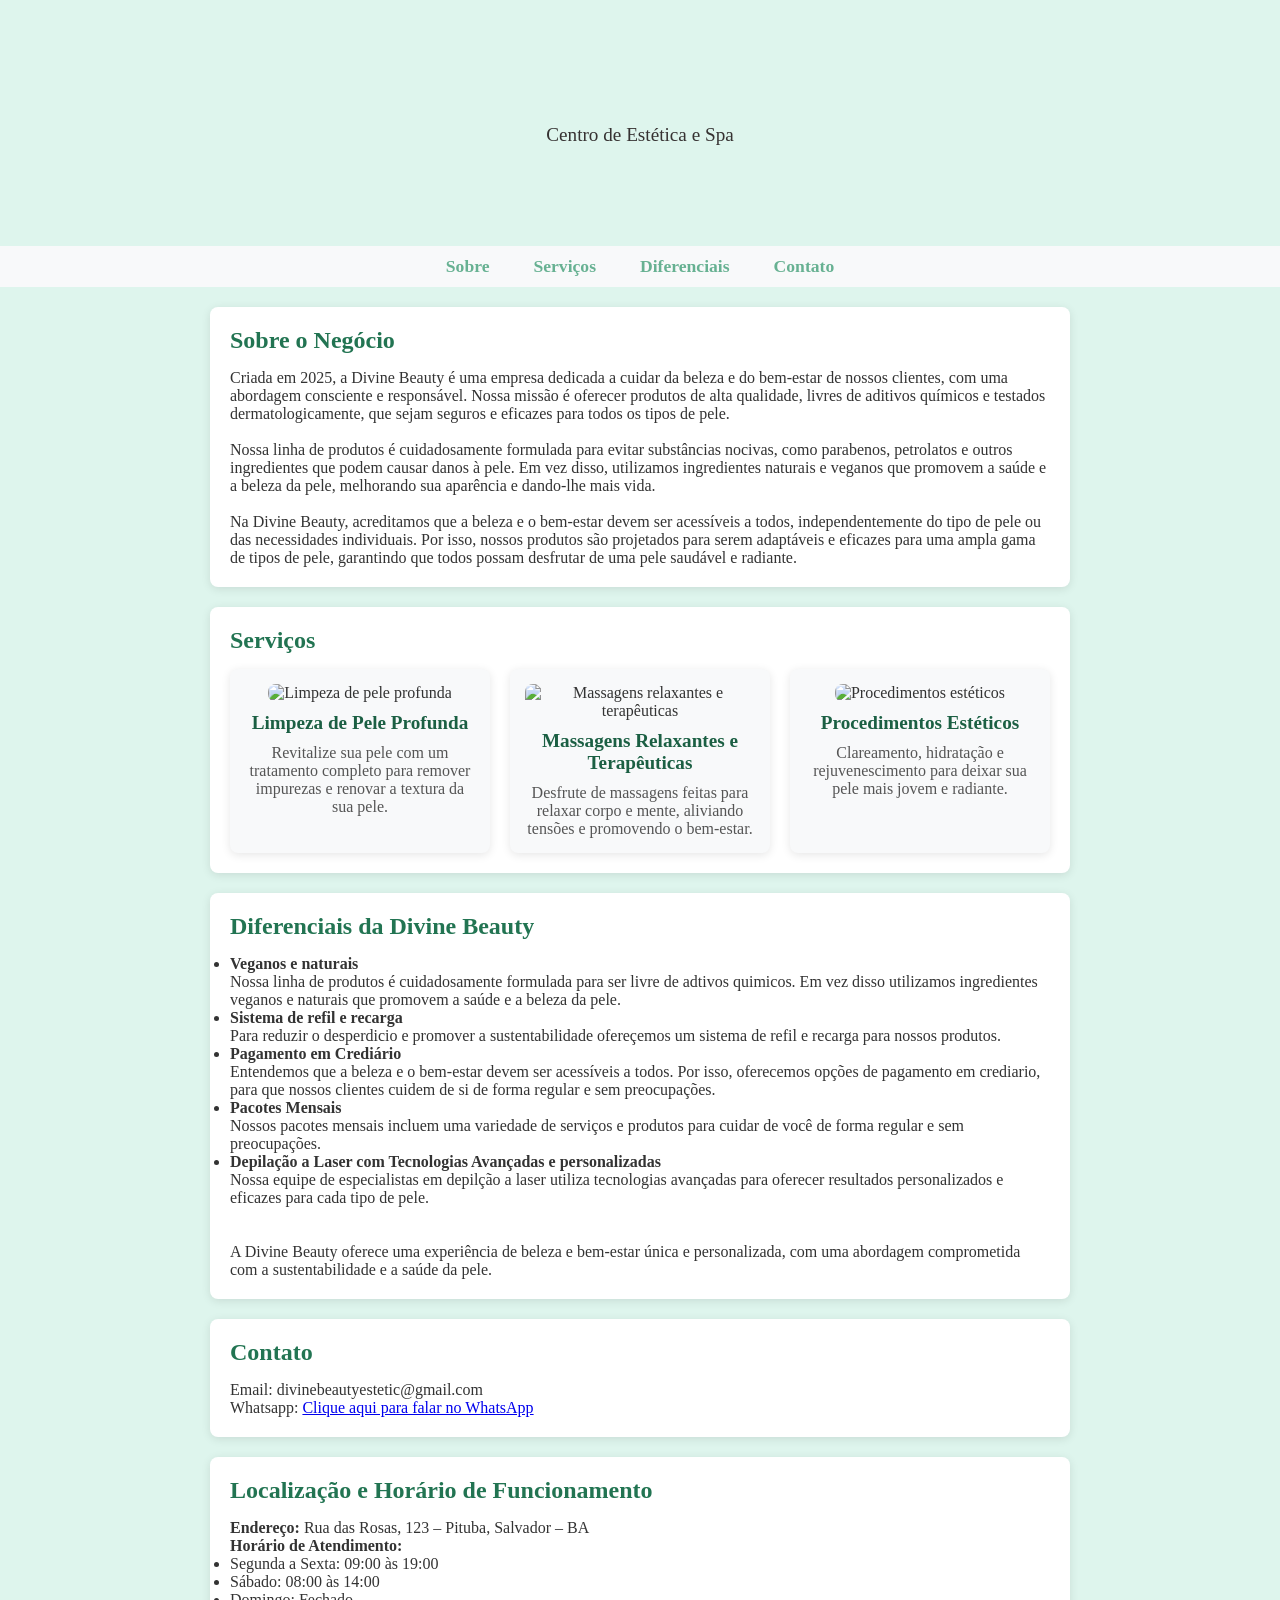
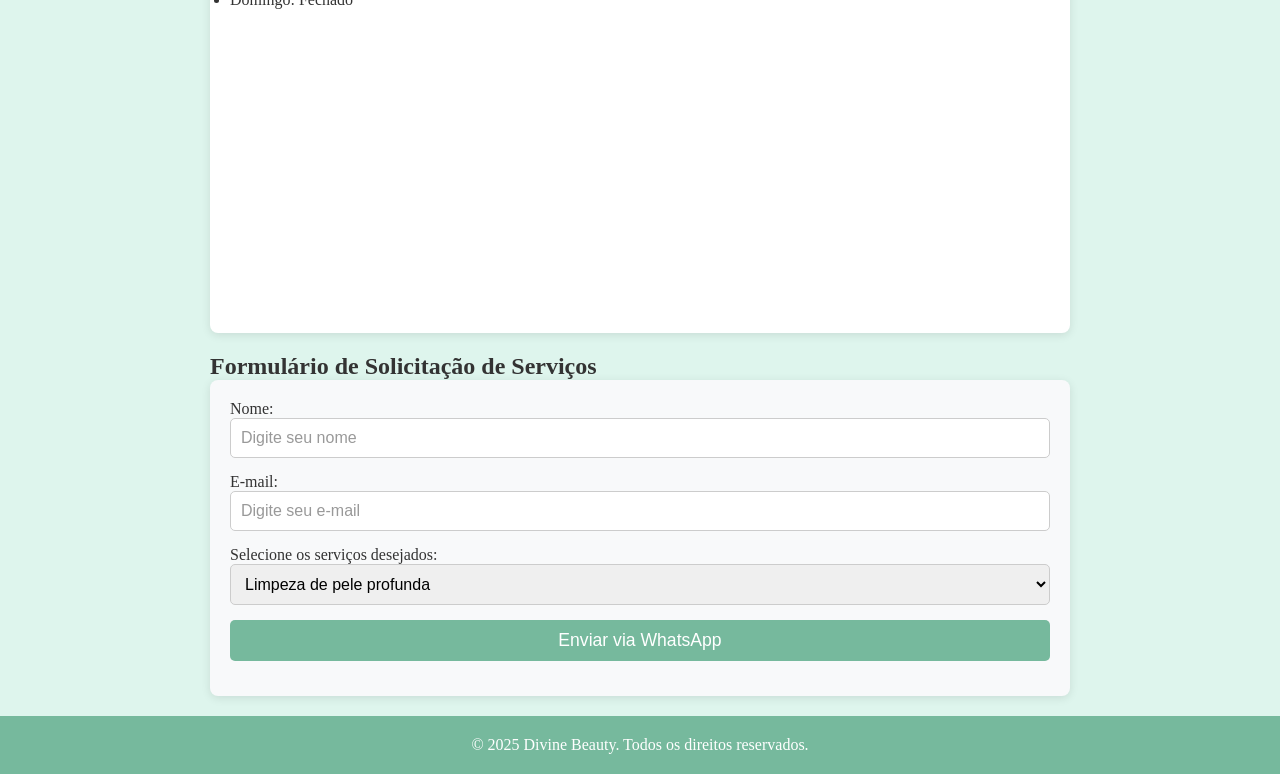
==== index.html @ 207275b7 "site do Divine Beauty pronto" ====
<!DOCTYPE html>
<html lang="pt-BR">
<head>
  <meta charset="UTF-8">
  <meta name="viewport" content="width=device-width, initial-scale=1.0">
  <title>Divine Beauty - Spa de Beleza</title>
  <link href="https://fonts.googleapis.com/css2?family=Source+Sans+Pro:wght@400;600&display=swap" rel="stylesheet">
  <style>
    /* Resetando margens e padding */
    * {
      margin: 0;
      padding: 0;
      box-sizing: border-box;
    }
    body {
      font-family: 'Georgia', serif;
      background: #def5ed;
      color: #333;
      margin: 0;
    }
    header {
    background-image: url('https://media.discordapp.net/attachments/1313402659088236554/1359247744690032770/IMG-20250408-WA0098.jpg?ex=67f6c99b&is=67f5781b&hm=9949dc274b2073fca9da1861dab6c400cdd598f81300b5f932d41b26f7ffb95d&=&format=webp&width=736&height=690');
    background-size: cover;
    background-position: center;
    background-repeat: no-repeat;
    color: rgb(54, 50, 50);
    text-align: center;
    padding: 80px 20px;
  }

    header h1 {
      font-size: 3rem;
      margin-bottom: 10px;
    }
    header p {
      font-size: 1.2rem;
      margin-bottom: 20px;
    }
    nav {
      background: #f8f9fa;
      padding: 10px;
      text-align: center;
    }
    nav a {
      margin: 0 20px;
      text-decoration: none;
      color: #67b192;
      font-weight: bold;
      font-size: 1.1rem;
      transition: color 0.3s ease;
    }
    nav a:hover {
      color: #ffffff;
    }
    .container {
      max-width: 900px;
      margin: auto;
      padding: 20px;
    }
    section {
      padding: 20px;
      background-color: white;
      margin-bottom: 20px;
      border-radius: 8px;
      box-shadow: 0 2px 10px rgba(0, 0, 0, 0.1);
    }
    section h2 {
      color: #227452;
      margin-bottom: 15px;
    }
    .servicos-lista {
      display: grid;
      grid-template-columns: repeat(auto-fill, minmax(250px, 1fr));
      gap: 20px;
    }
    .servico-item {
      text-align: center;
      background: #f8f9fa;
      padding: 15px;
      border-radius: 8px;
      box-shadow: 0 2px 10px rgba(0, 0, 0, 0.1);
    }
    .servico-item img {
      width: 100%;
      height: auto;
      border-radius: 8px;
      margin-bottom: 10px;
    }
    .servico-item h3 {
      font-size: 1.2rem;
      color:#1b5f43;
      margin-bottom: 10px;
    }
    .servico-item p {
      font-size: 1rem;
      color: #555;
    }
    footer {
      background:#76b99d;
      color: white;
      text-align: center;
      padding: 20px;
    }
    /* Formulário */
    form {
      background-color: #f8f9fa;
      padding: 20px;
      border-radius: 8px;
      box-shadow: 0 2px 10px rgba(0, 0, 0, 0.1);
    }
    form label {
      font-size: 1rem;
      color: #333;
      margin-bottom: 5px;
    }
    form input, form select, form button {
      width: 100%;
      padding: 10px;
      margin-bottom: 15px;
      border-radius: 5px;
      border: 1px solid #ccc;
      font-size: 1rem;
    }
    form input::placeholder {
      color: #999;
    }
    form button {
      background-color:#76b99d;
      color: white;
      border: none;
      font-size: 1.1rem;
      cursor: pointer;
      transition: background-color 0.3s;
    }
    form button:hover {
      background-color: #0a4213;
    }

    /* Responsividade */
    @media (max-width: 768px) {
      nav a {
        display: block;
        margin: 10px 0;
      }
      header h1 {
        font-size: 2rem;
      }
      header p {
        font-size: 1rem;
      }
    }
  </style>
</head>
<body>

  <header>
    <!-- Logo da empresa -->

    <p><br><br>Centro de Estética e Spa</p>
  </header>

  <nav>
    <a href="#sobre">Sobre</a>
    <a href="#servicos">Serviços</a>
    <a href="#diferenciais">Diferenciais</a>
    <a href="#contato">Contato</a>
  </nav>

  <div class="container">
    <section id="sobre">
      <h2>Sobre o Negócio</h2>
      <p>Criada em 2025, a Divine Beauty é uma empresa dedicada a cuidar da beleza e do bem-estar de nossos clientes, com uma abordagem consciente e responsável. Nossa missão é oferecer produtos de alta qualidade, livres de aditivos químicos e testados dermatologicamente, que sejam seguros e eficazes para todos os tipos de pele.<br><br>Nossa linha de produtos é cuidadosamente formulada para evitar substâncias nocivas, como parabenos, petrolatos e outros ingredientes que podem causar danos à pele. Em vez disso, utilizamos ingredientes naturais e veganos que promovem a saúde e a beleza da pele, melhorando sua aparência e dando-lhe mais vida.<br><br>Na Divine Beauty, acreditamos que a beleza e o bem-estar devem ser acessíveis a todos, independentemente do tipo de pele ou das necessidades individuais. Por isso, nossos produtos são projetados para serem adaptáveis e eficazes para uma ampla gama de tipos de pele, garantindo que todos possam desfrutar de uma pele saudável e radiante.</p>
    </section>

    <section id="servicos">
      <h2>Serviços</h2>
      <div class="servicos-lista">
        <!-- Lista de serviços -->
        <div class="servico-item">
          <img src="https://media.discordapp.net/attachments/1313402659088236554/1359245261267796088/IMG-20250408-WA0094.jpg?ex=67f6c74b&is=67f575cb&hm=307c06606aad8c775557da793198b56bb03e125600c706a899661f09ede9d11f&=&format=webp&width=736&height=688" alt="Limpeza de pele profunda">
          <h3>Limpeza de Pele Profunda</h3>
          <p>Revitalize sua pele com um tratamento completo para remover impurezas e renovar a textura da sua pele.</p>
        </div>
        <div class="servico-item">
          <img src="https://media.discordapp.net/attachments/1313402659088236554/1359246911630086274/IMG-20250408-WA0096.jpg?ex=67f6c8d5&is=67f57755&hm=6a9380e92d6d4791549f78690027b596295ae5c20244e29dda8fac2450d6933a&=&format=webp&width=736&height=680" alt="Massagens relaxantes e terapêuticas">
          <h3>Massagens Relaxantes e Terapêuticas</h3>
          <p>Desfrute de massagens feitas para relaxar corpo e mente, aliviando tensões e promovendo o bem-estar.</p>
        </div>
        <div class="servico-item">
          <img src="https://media.discordapp.net/attachments/1313402659088236554/1359245250375450794/IMG-20250408-WA0093.jpg?ex=67f6c749&is=67f575c9&hm=8d96b48c01955800b8fa48ee193c87a6032410e6e6f6f7102acd01ae5a361c6e&=&format=webp&width=736&height=677" alt="Procedimentos estéticos">
          <h3>Procedimentos Estéticos</h3>
          <p>Clareamento, hidratação e rejuvenescimento para deixar sua pele mais jovem e radiante.</p>
        </div>
      </div>
    </section>

    <section id="diferenciais">
      <h2>Diferenciais da Divine Beauty</h2>
      <ul>
        <li><strong> Veganos e naturais</strong></li>
        <p>Nossa linha de produtos é cuidadosamente formulada para ser livre de adtivos quimicos. Em vez disso utilizamos ingredientes veganos e naturais que promovem a saúde e a beleza da pele. </p>
        <li><strong>Sistema de refil e recarga</strong></li>
        <p>Para reduzir o desperdicio e promover a sustentabilidade ofereçemos um sistema de refil e recarga para nossos produtos.
        <li><strong>Pagamento em Crediário</strong></li>
        <p>Entendemos que a beleza e o bem-estar devem ser acessíveis a todos. Por isso, oferecemos opções de pagamento em crediario, para que nossos clientes cuidem de si de forma regular e sem preocupações. </p>
        <li><strong>Pacotes Mensais</strong></li>
        <p> Nossos pacotes mensais incluem uma variedade de serviços e produtos para cuidar de você de forma regular e sem preocupações. </p>
        <li><strong>Depilação a Laser com Tecnologias Avançadas e personalizadas</strong></li>
          <p> Nossa equipe de especialistas em depilção a laser utiliza tecnologias avançadas para oferecer resultados personalizados e eficazes para cada tipo de pele.</p>
        <p><br><br>A Divine Beauty oferece uma experiência de beleza e bem-estar única e personalizada, com uma abordagem comprometida com a sustentabilidade e a saúde da pele.</p>
      </ul>
    </section>

    <section id="contato">
      <h2>Contato</h2>
      <p>Email: divinebeautyestetic@gmail.com</p>
      <p>Whatsapp: <a href="https://wa.me/5571986150185?text=Olá!%20Gostaria%20de%20agendar%20um%20serviço." target="_blank">Clique aqui para falar no WhatsApp</a></p>
    </section>

    <section id="localizacao-horario">
      <h2>Localização e Horário de Funcionamento</h2>
      <p><strong>Endereço:</strong> Rua das Rosas, 123 – Pituba, Salvador – BA</p>
      <p><strong>Horário de Atendimento:</strong></p>
      <ul>
        <li>Segunda a Sexta: 09:00 às 19:00</li>
        <li>Sábado: 08:00 às 14:00</li>
        <li>Domingo: Fechado</li>
      </ul>
      <iframe
        src="https://www.google.com/maps/embed?pb=!1m18!1m12!1m3!1d3896.920701320228!2d-38.468695!3d-12.999733!2m3!1f0!2f0!3f0!3m2!1i1024!2i768!4f13.1!3m3!1m2!1s0x7161ab27333fdf3%3A0x2cbf2f2c6f27052b!2sPituba%2C%20Salvador%20-%20BA!5e0!3m2!1spt-BR!2sbr!4v1614567890123!5m2!1spt-BR!2sbr"
        width="100%" height="300" style="border:0;" allowfullscreen="" loading="lazy">
      </iframe>
    </section>
    

    <h2>Formulário de Solicitação de Serviços</h2>
<form id="formularioServico">
  <label for="nome">Nome:</label>
  <input type="text" id="nome" name="nome" placeholder="Digite seu nome" required>

  <label for="email">E-mail:</label>
  <input type="email" id="email" name="email" placeholder="Digite seu e-mail" required>

  <label for="servicos">Selecione os serviços desejados:</label>
  <select id="servicos" name="servicos[]" required>
    <option value="Limpeza de pele profunda">Limpeza de pele profunda</option>
    <option value="Massagens relaxantes e terapêuticas">Massagens relaxantes e terapêuticas</option>
    <option value="Procedimentos estéticos">Procedimentos estéticos</option>
    <option value="Design de sobrancelhas">Design de sobrancelhas</option>
    <option value="Spa Day">Spa Day</option>
    <option value="Terapias alternativas">Terapias alternativas</option>
  </select>

  <button type="submit">Enviar via WhatsApp</button>
</form>

<script>
  document.addEventListener('DOMContentLoaded', function () {
    const formulario = document.getElementById('formularioServico');

    if (formulario) {
      formulario.addEventListener('submit', function (event) {
        event.preventDefault(); // Evita o refresh da página

        const nome = document.getElementById('nome').value.trim();
        const email = document.getElementById('email').value.trim();
        const servicoSelecionado = document.getElementById('servicos').value;

        if (!nome || !email) {
          alert("Por favor, preencha todos os campos.");
          return;
        }

        const mensagem = `Olá! Gostaria de solicitar um serviço:\n\nNome: ${nome}\nE-mail: ${email}\nServiço selecionado: ${servicoSelecionado}`;
        const numeroWhatsApp = '5571986150185';
        const linkWhatsApp = `https://wa.me/${numeroWhatsApp}?text=${encodeURIComponent(mensagem)}`;

        window.location.href = linkWhatsApp;
      });
    }
  });
</script>

  </div>

  <footer>
    <p>&copy; 2025 Divine Beauty. Todos os direitos reservados.</p>
  </footer>
</body>
</html>
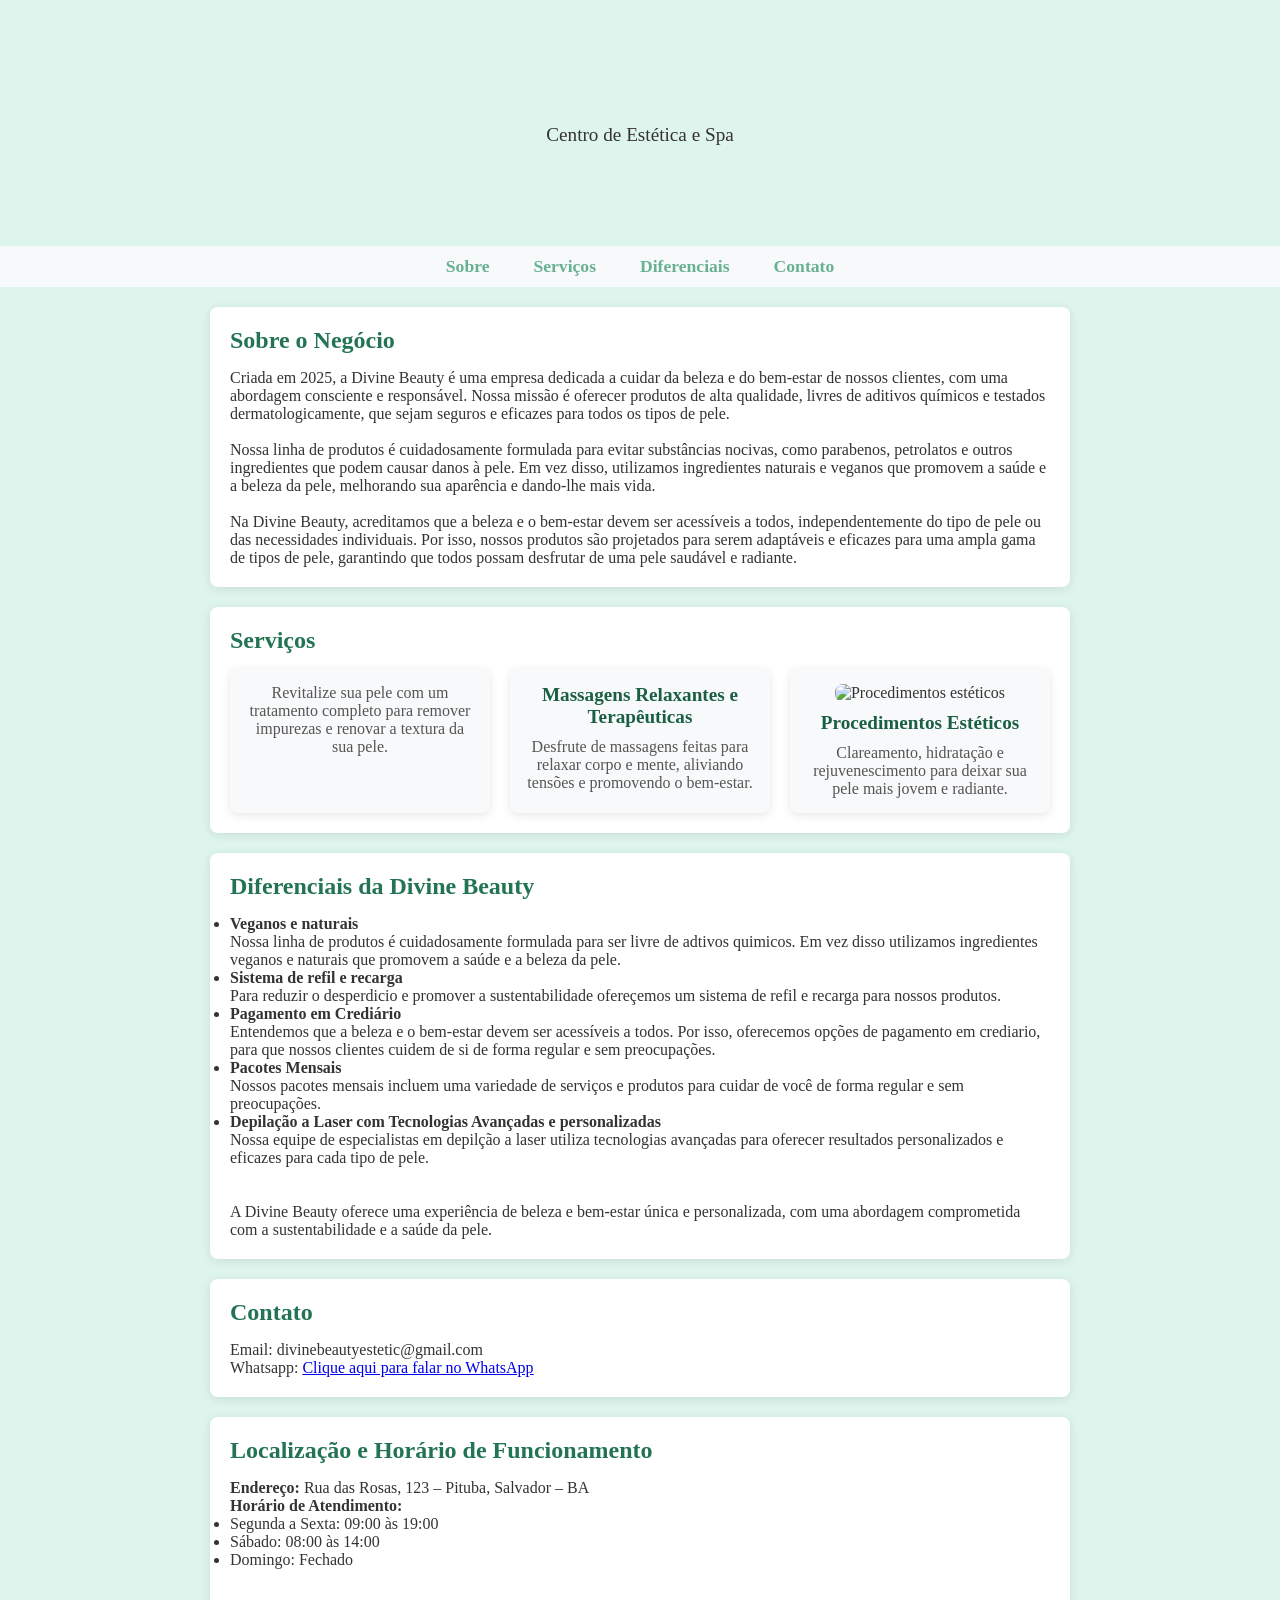
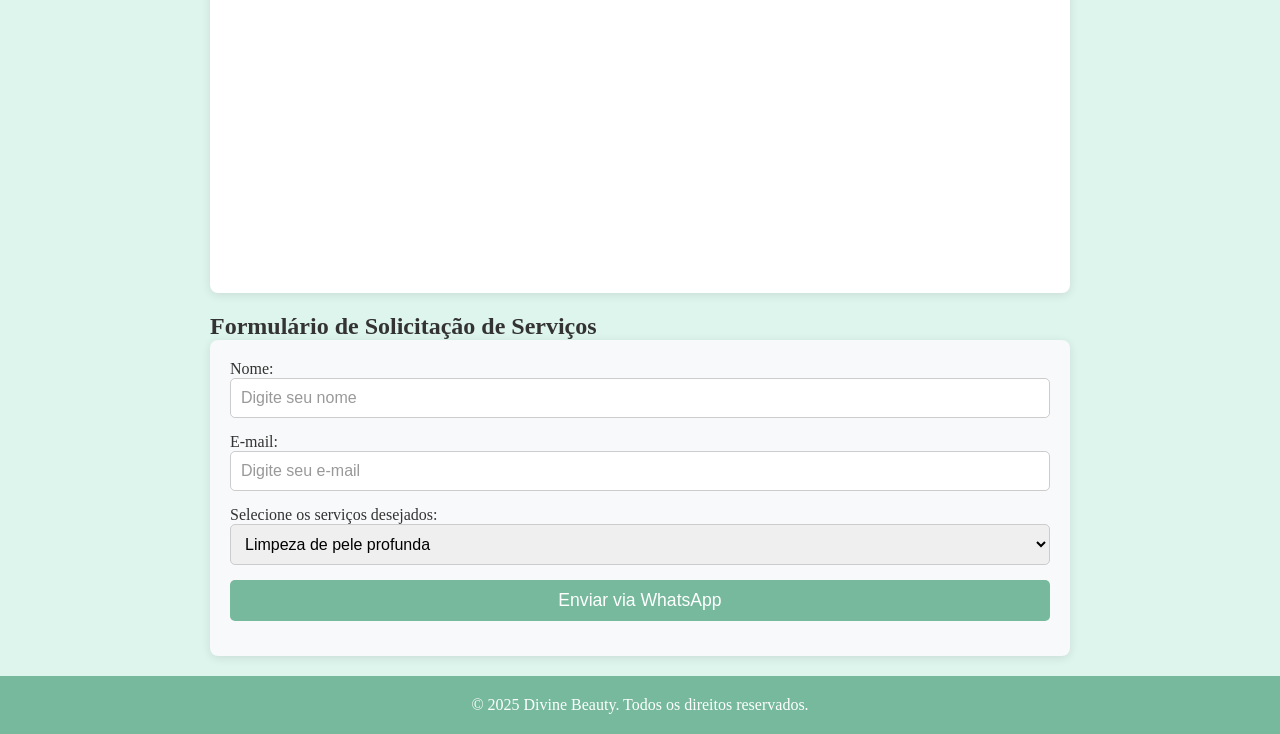
==== commit f627b9e9: "Update index.html" ====
--- a/index.html
+++ b/index.html
@@ -177,12 +177,9 @@
       <div class="servicos-lista">
         <!-- Lista de serviços -->
         <div class="servico-item">
-          <img src="https://media.discordapp.net/attachments/1313402659088236554/1359245261267796088/IMG-20250408-WA0094.jpg?ex=67f6c74b&is=67f575cb&hm=307c06606aad8c775557da793198b56bb03e125600c706a899661f09ede9d11f&=&format=webp&width=736&height=688" alt="Limpeza de pele profunda">
-          <h3>Limpeza de Pele Profunda</h3>
           <p>Revitalize sua pele com um tratamento completo para remover impurezas e renovar a textura da sua pele.</p>
         </div>
         <div class="servico-item">
-          <img src="https://media.discordapp.net/attachments/1313402659088236554/1359246911630086274/IMG-20250408-WA0096.jpg?ex=67f6c8d5&is=67f57755&hm=6a9380e92d6d4791549f78690027b596295ae5c20244e29dda8fac2450d6933a&=&format=webp&width=736&height=680" alt="Massagens relaxantes e terapêuticas">
           <h3>Massagens Relaxantes e Terapêuticas</h3>
           <p>Desfrute de massagens feitas para relaxar corpo e mente, aliviando tensões e promovendo o bem-estar.</p>
         </div>
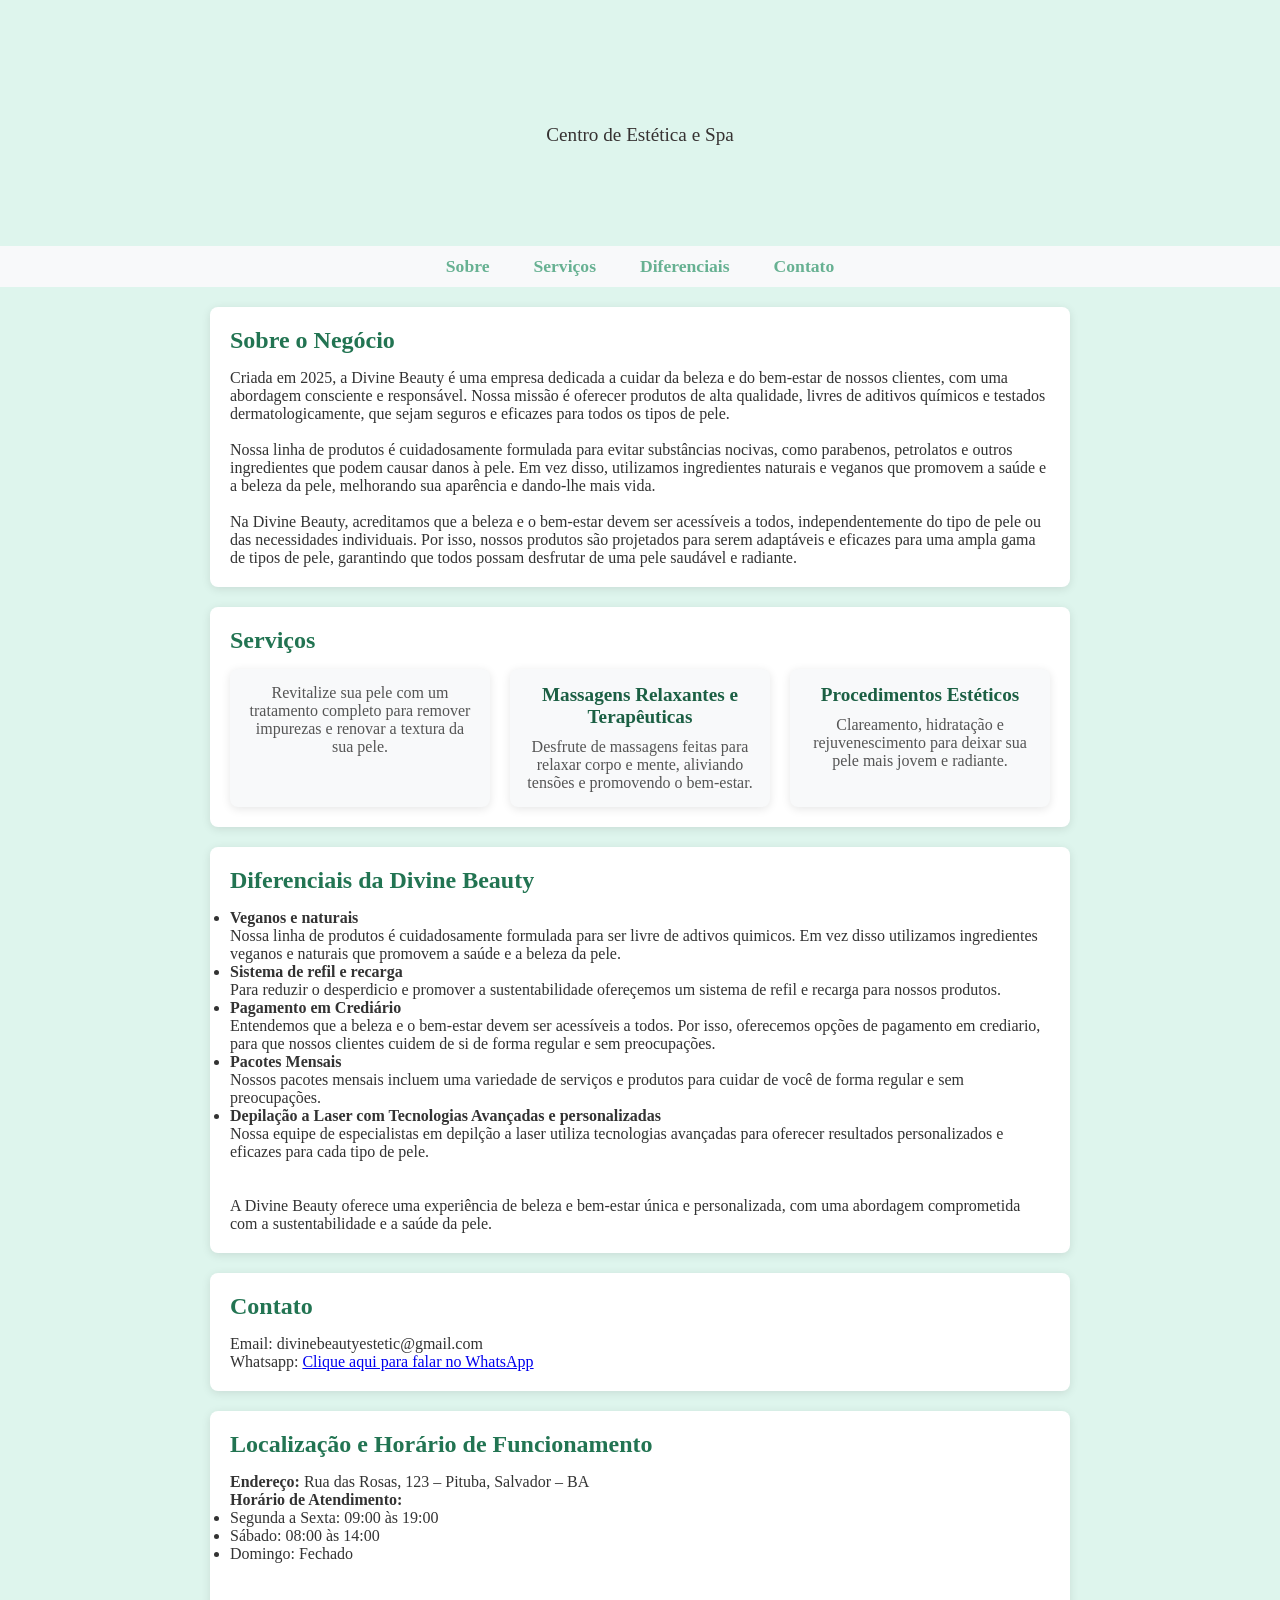
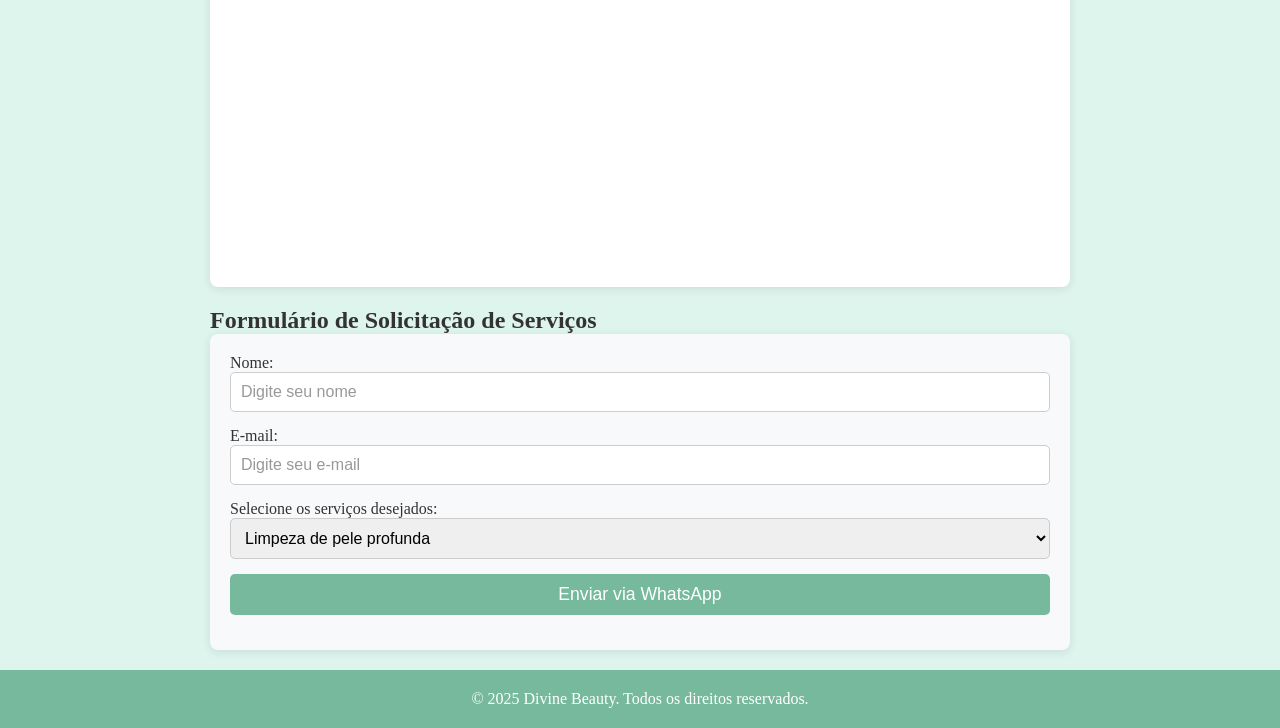
==== commit 620811ac: "Update index.html" ====
--- a/index.html
+++ b/index.html
@@ -184,7 +184,6 @@
           <p>Desfrute de massagens feitas para relaxar corpo e mente, aliviando tensões e promovendo o bem-estar.</p>
         </div>
         <div class="servico-item">
-          <img src="https://media.discordapp.net/attachments/1313402659088236554/1359245250375450794/IMG-20250408-WA0093.jpg?ex=67f6c749&is=67f575c9&hm=8d96b48c01955800b8fa48ee193c87a6032410e6e6f6f7102acd01ae5a361c6e&=&format=webp&width=736&height=677" alt="Procedimentos estéticos">
           <h3>Procedimentos Estéticos</h3>
           <p>Clareamento, hidratação e rejuvenescimento para deixar sua pele mais jovem e radiante.</p>
         </div>
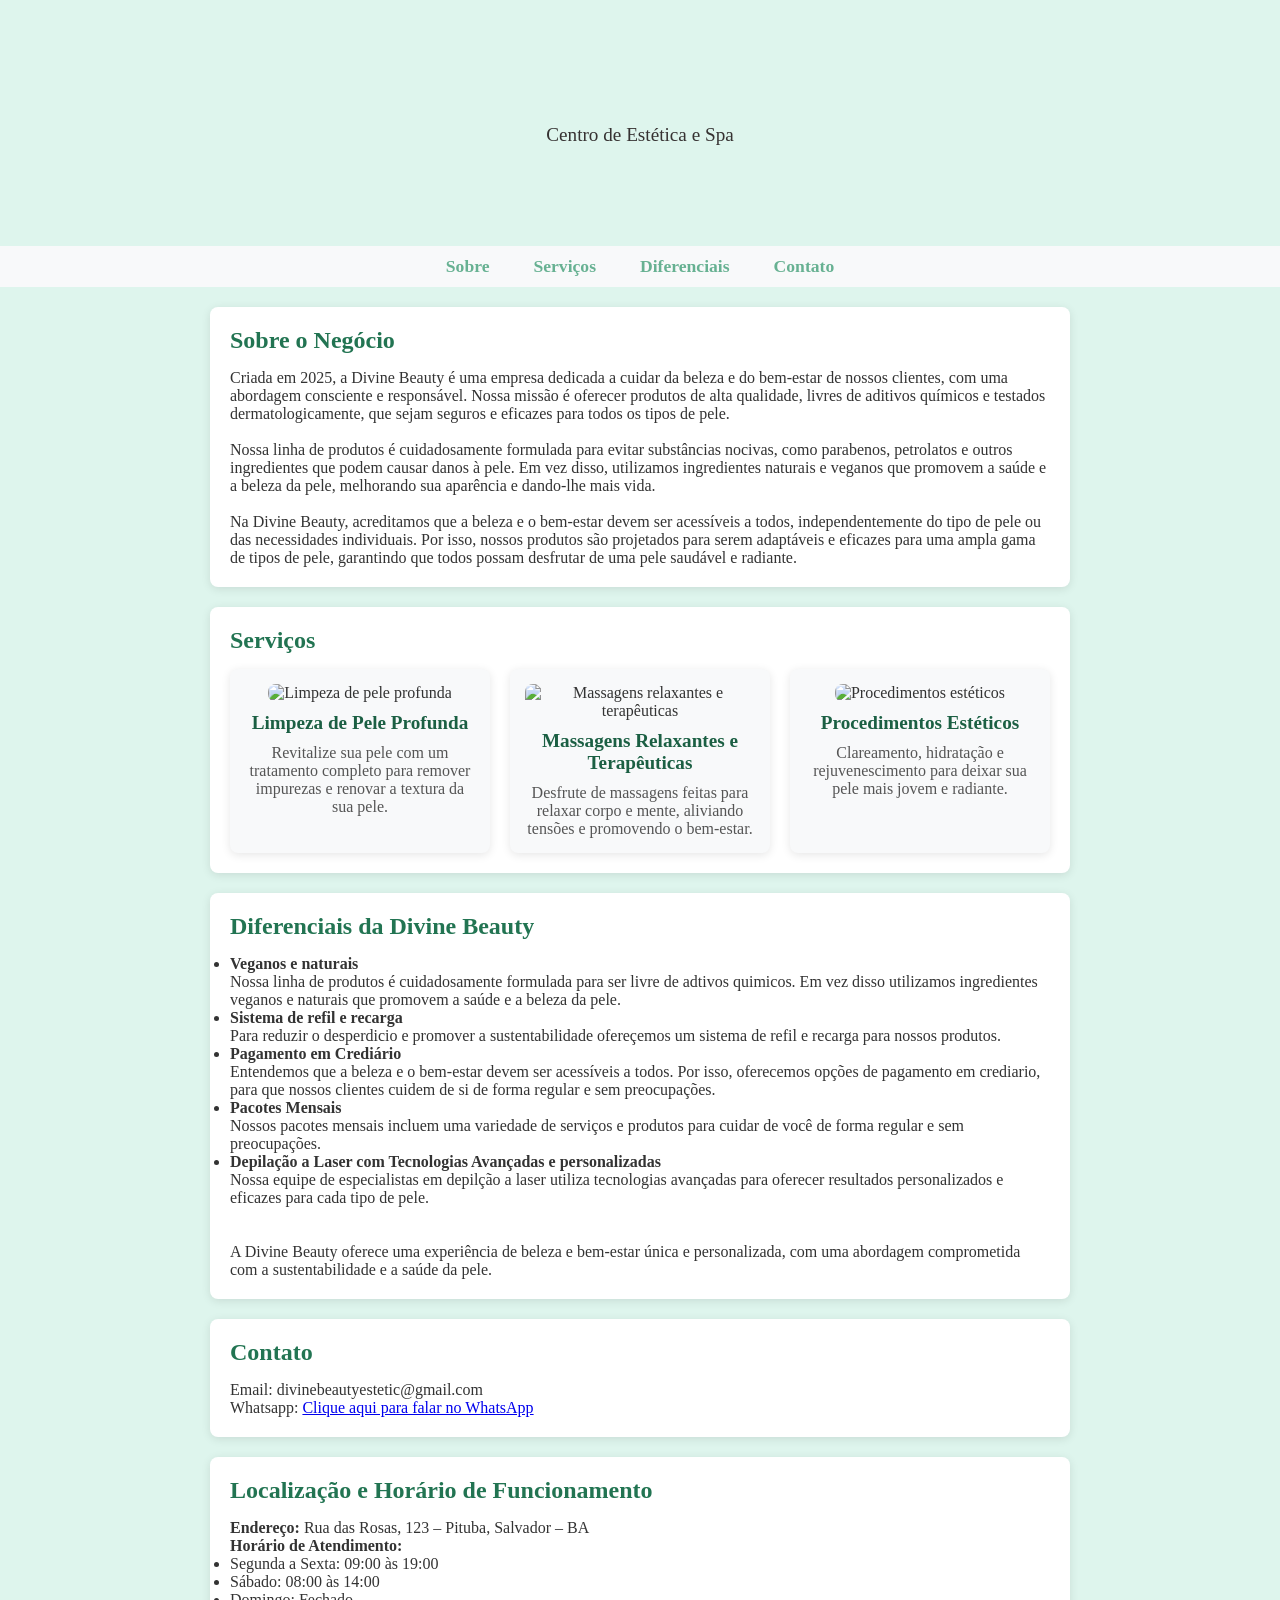
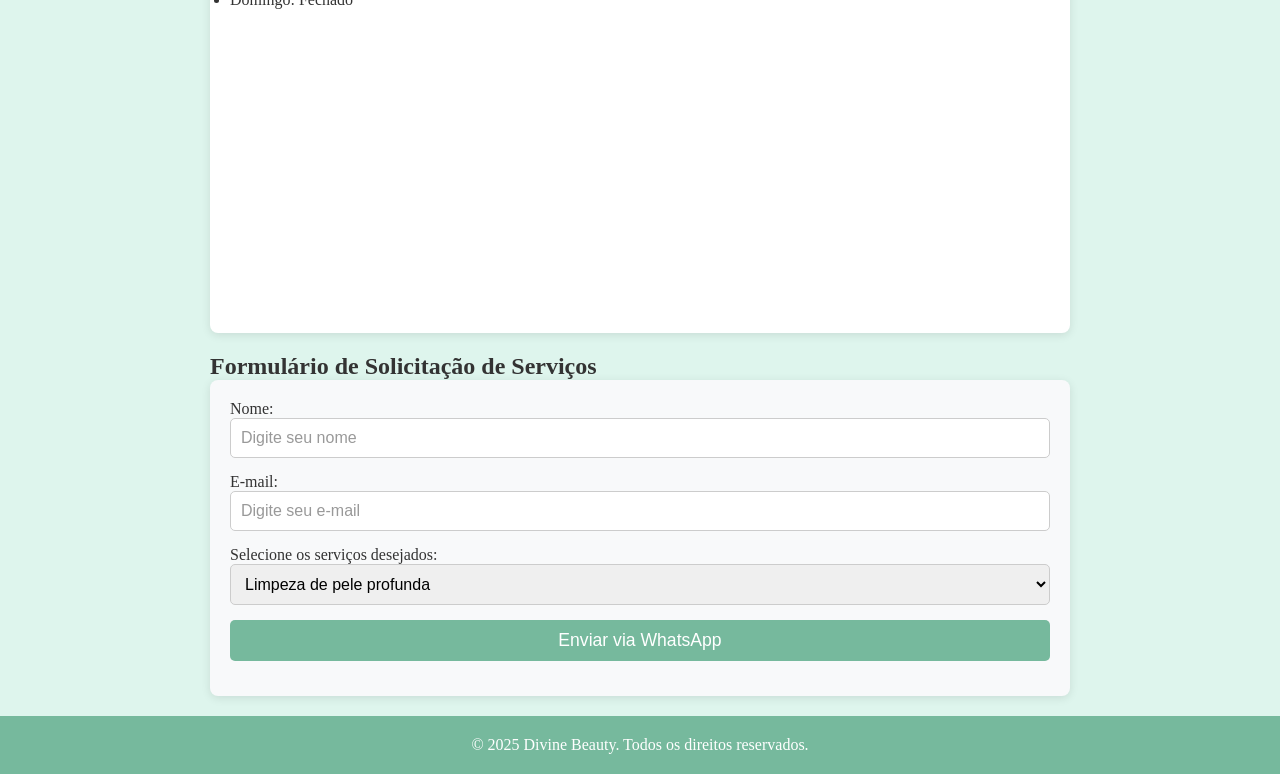
==== commit e62647a1: "Update index.html" ====
--- a/index.html
+++ b/index.html
@@ -177,13 +177,17 @@
       <div class="servicos-lista">
         <!-- Lista de serviços -->
         <div class="servico-item">
+          <img src="https://media.discordapp.net/attachments/1313402659088236554/1359245261267796088/IMG-20250408-WA0094.jpg?ex=67f6c74b&is=67f575cb&hm=307c06606aad8c775557da793198b56bb03e125600c706a899661f09ede9d11f&=&format=webp&width=736&height=688" alt="Limpeza de pele profunda">
+          <h3>Limpeza de Pele Profunda</h3>
           <p>Revitalize sua pele com um tratamento completo para remover impurezas e renovar a textura da sua pele.</p>
         </div>
         <div class="servico-item">
+          <img src="https://media.discordapp.net/attachments/1313402659088236554/1359246911630086274/IMG-20250408-WA0096.jpg?ex=67f6c8d5&is=67f57755&hm=6a9380e92d6d4791549f78690027b596295ae5c20244e29dda8fac2450d6933a&=&format=webp&width=736&height=680" alt="Massagens relaxantes e terapêuticas">
           <h3>Massagens Relaxantes e Terapêuticas</h3>
           <p>Desfrute de massagens feitas para relaxar corpo e mente, aliviando tensões e promovendo o bem-estar.</p>
         </div>
         <div class="servico-item">
+          <img src="https://media.discordapp.net/attachments/1313402659088236554/1359245250375450794/IMG-20250408-WA0093.jpg?ex=67f6c749&is=67f575c9&hm=8d96b48c01955800b8fa48ee193c87a6032410e6e6f6f7102acd01ae5a361c6e&=&format=webp&width=736&height=677" alt="Procedimentos estéticos">
           <h3>Procedimentos Estéticos</h3>
           <p>Clareamento, hidratação e rejuvenescimento para deixar sua pele mais jovem e radiante.</p>
         </div>
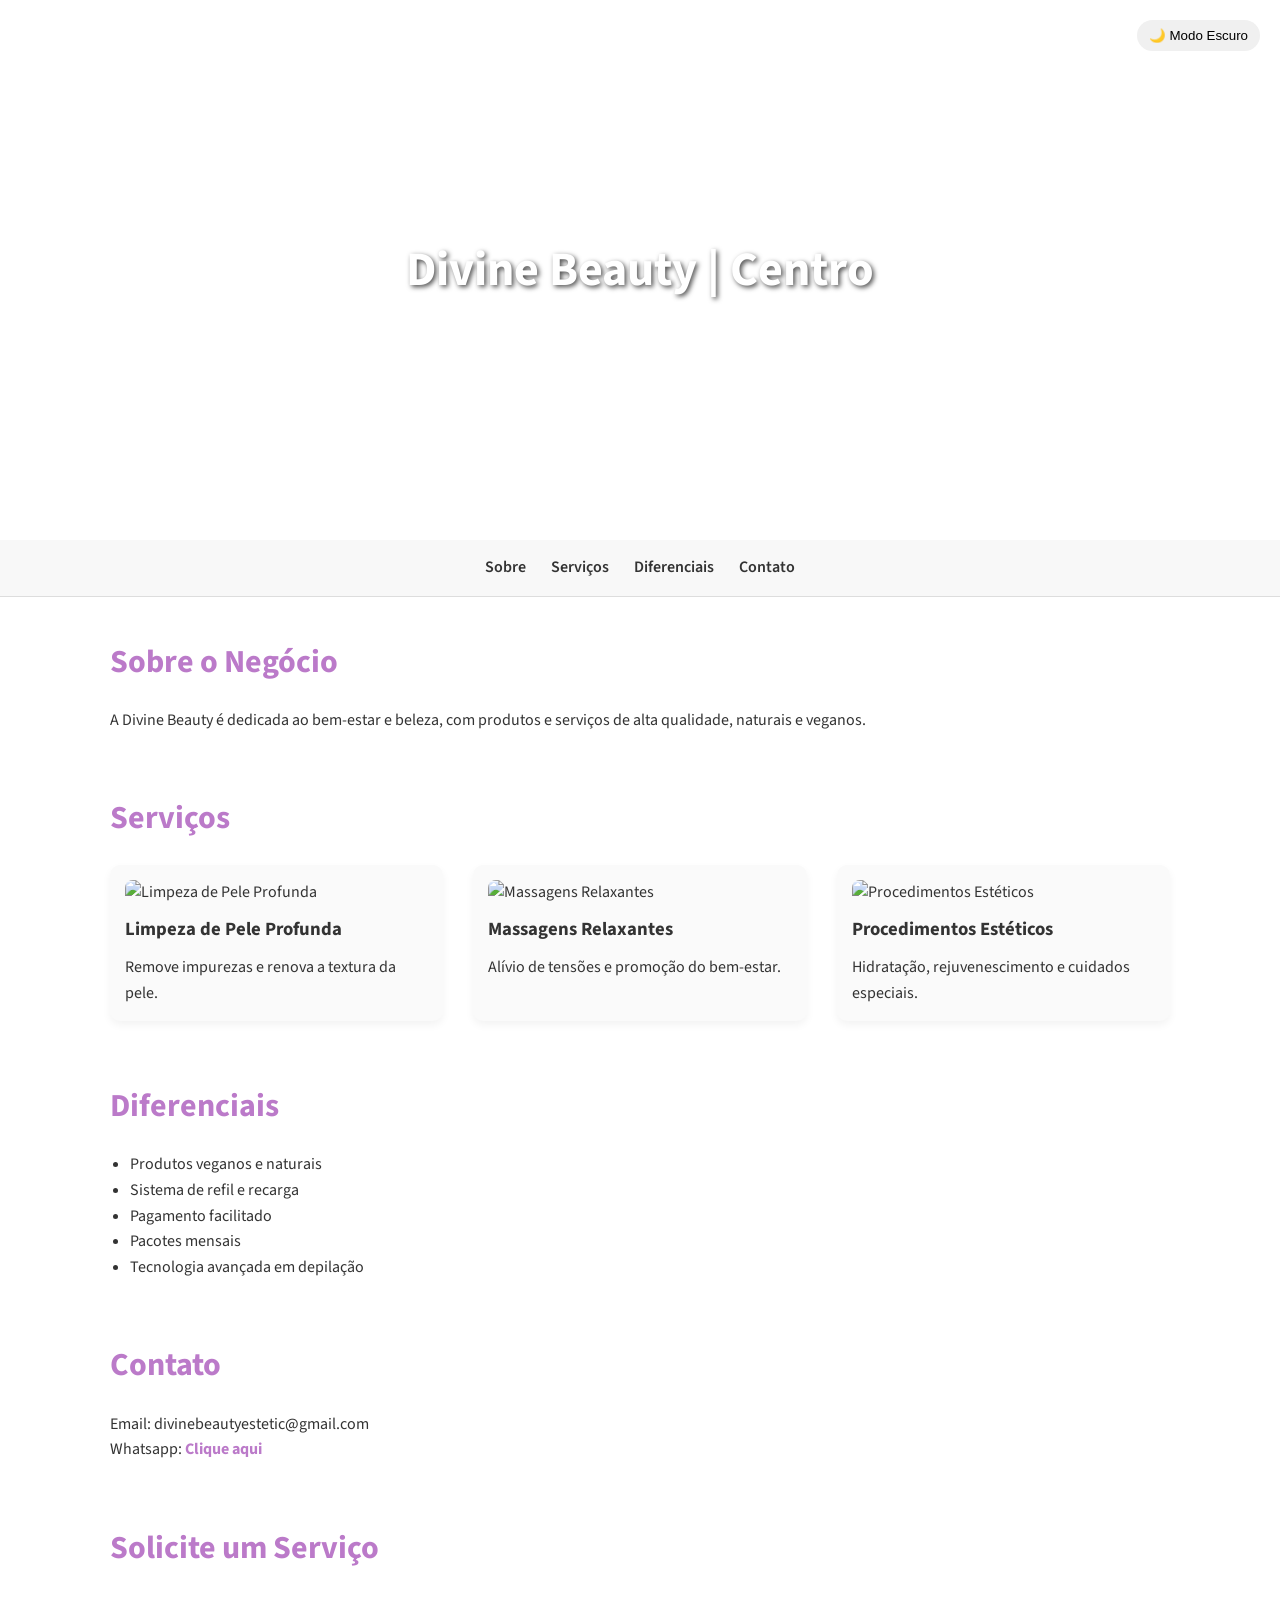
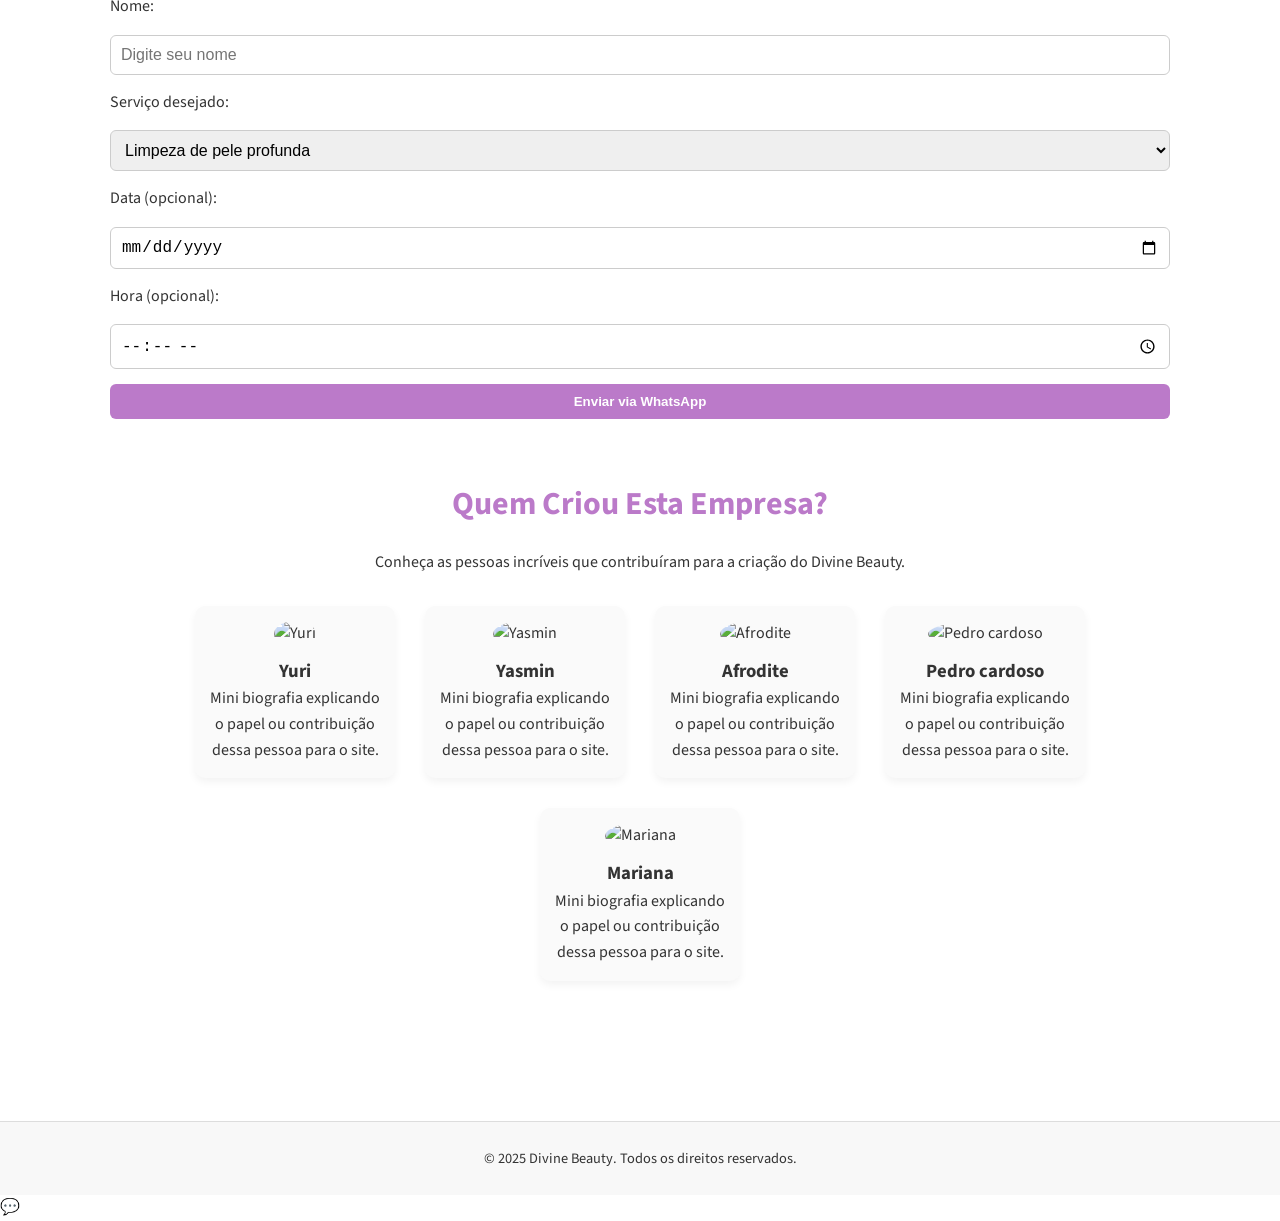
==== commit 8ba78d4b: "update fd" ====
--- a/index.html
+++ b/index.html
@@ -1,164 +1,28 @@
 <!DOCTYPE html>
 <html lang="pt-BR">
 <head>
-  <meta charset="UTF-8">
-  <meta name="viewport" content="width=device-width, initial-scale=1.0">
+  <meta charset="UTF-8" />
+  <meta name="viewport" content="width=device-width, initial-scale=1.0" />
   <title>Divine Beauty - Spa de Beleza</title>
-  <link href="https://fonts.googleapis.com/css2?family=Source+Sans+Pro:wght@400;600&display=swap" rel="stylesheet">
-  <style>
-    /* Resetando margens e padding */
-    * {
-      margin: 0;
-      padding: 0;
-      box-sizing: border-box;
-    }
-    body {
-      font-family: 'Georgia', serif;
-      background: #def5ed;
-      color: #333;
-      margin: 0;
-    }
-    header {
-    background-image: url('https://media.discordapp.net/attachments/1313402659088236554/1359247744690032770/IMG-20250408-WA0098.jpg?ex=67f6c99b&is=67f5781b&hm=9949dc274b2073fca9da1861dab6c400cdd598f81300b5f932d41b26f7ffb95d&=&format=webp&width=736&height=690');
-    background-size: cover;
-    background-position: center;
-    background-repeat: no-repeat;
-    color: rgb(54, 50, 50);
-    text-align: center;
-    padding: 80px 20px;
-  }
-
-    header h1 {
-      font-size: 3rem;
-      margin-bottom: 10px;
-    }
-    header p {
-      font-size: 1.2rem;
-      margin-bottom: 20px;
-    }
-    nav {
-      background: #f8f9fa;
-      padding: 10px;
-      text-align: center;
-    }
-    nav a {
-      margin: 0 20px;
-      text-decoration: none;
-      color: #67b192;
-      font-weight: bold;
-      font-size: 1.1rem;
-      transition: color 0.3s ease;
-    }
-    nav a:hover {
-      color: #ffffff;
-    }
-    .container {
-      max-width: 900px;
-      margin: auto;
-      padding: 20px;
-    }
-    section {
-      padding: 20px;
-      background-color: white;
-      margin-bottom: 20px;
-      border-radius: 8px;
-      box-shadow: 0 2px 10px rgba(0, 0, 0, 0.1);
-    }
-    section h2 {
-      color: #227452;
-      margin-bottom: 15px;
-    }
-    .servicos-lista {
-      display: grid;
-      grid-template-columns: repeat(auto-fill, minmax(250px, 1fr));
-      gap: 20px;
-    }
-    .servico-item {
-      text-align: center;
-      background: #f8f9fa;
-      padding: 15px;
-      border-radius: 8px;
-      box-shadow: 0 2px 10px rgba(0, 0, 0, 0.1);
-    }
-    .servico-item img {
-      width: 100%;
-      height: auto;
-      border-radius: 8px;
-      margin-bottom: 10px;
-    }
-    .servico-item h3 {
-      font-size: 1.2rem;
-      color:#1b5f43;
-      margin-bottom: 10px;
-    }
-    .servico-item p {
-      font-size: 1rem;
-      color: #555;
-    }
-    footer {
-      background:#76b99d;
-      color: white;
-      text-align: center;
-      padding: 20px;
-    }
-    /* Formulário */
-    form {
-      background-color: #f8f9fa;
-      padding: 20px;
-      border-radius: 8px;
-      box-shadow: 0 2px 10px rgba(0, 0, 0, 0.1);
-    }
-    form label {
-      font-size: 1rem;
-      color: #333;
-      margin-bottom: 5px;
-    }
-    form input, form select, form button {
-      width: 100%;
-      padding: 10px;
-      margin-bottom: 15px;
-      border-radius: 5px;
-      border: 1px solid #ccc;
-      font-size: 1rem;
-    }
-    form input::placeholder {
-      color: #999;
-    }
-    form button {
-      background-color:#76b99d;
-      color: white;
-      border: none;
-      font-size: 1.1rem;
-      cursor: pointer;
-      transition: background-color 0.3s;
-    }
-    form button:hover {
-      background-color: #0a4213;
-    }
-
-    /* Responsividade */
-    @media (max-width: 768px) {
-      nav a {
-        display: block;
-        margin: 10px 0;
-      }
-      header h1 {
-        font-size: 2rem;
-      }
-      header p {
-        font-size: 1rem;
-      }
-    }
-  </style>
+  <link rel="stylesheet" href="style.css" />
+  <link href="https://fonts.googleapis.com/css2?family=Source+Sans+Pro:wght@400;600&display=swap" rel="stylesheet" />
+  <link href="https://unpkg.com/aos@2.3.1/dist/aos.css" rel="stylesheet">
 </head>
 <body>
+  <!-- TELA DE LOADING -->
+  <div id="loading-screen">
+    <img src="https://media.discordapp.net/attachments/1152767851132878858/1359709336749871124/IMG-20250408-WA0098.jpg?ex=67f87780&is=67f72600&hm=466c009e61e85e86c63e5347991a1c1cd074138b460265cc1930b0d0c0fdb47c&=&format=webp&width=845&height=792" alt="Divine Beauty Logo" class="loading-logo">
+  </div>
 
-  <header>
-    <!-- Logo da empresa -->
+  <!-- BOTÃO MODO ESCURO -->
+  <button id="darkModeToggle">🌙 Modo Escuro</button>
 
-    <p><br><br>Centro de Estética e Spa</p>
+  <!-- BANNER -->
+  <header class="hero-banner">
+      <h1>Divine Beauty</h1>
   </header>
 
+  <!-- NAVEGAÇÃO -->
   <nav>
     <a href="#sobre">Sobre</a>
     <a href="#servicos">Serviços</a>
@@ -167,124 +31,118 @@
   </nav>
 
   <div class="container">
+    <!-- SOBRE -->
     <section id="sobre">
       <h2>Sobre o Negócio</h2>
-      <p>Criada em 2025, a Divine Beauty é uma empresa dedicada a cuidar da beleza e do bem-estar de nossos clientes, com uma abordagem consciente e responsável. Nossa missão é oferecer produtos de alta qualidade, livres de aditivos químicos e testados dermatologicamente, que sejam seguros e eficazes para todos os tipos de pele.<br><br>Nossa linha de produtos é cuidadosamente formulada para evitar substâncias nocivas, como parabenos, petrolatos e outros ingredientes que podem causar danos à pele. Em vez disso, utilizamos ingredientes naturais e veganos que promovem a saúde e a beleza da pele, melhorando sua aparência e dando-lhe mais vida.<br><br>Na Divine Beauty, acreditamos que a beleza e o bem-estar devem ser acessíveis a todos, independentemente do tipo de pele ou das necessidades individuais. Por isso, nossos produtos são projetados para serem adaptáveis e eficazes para uma ampla gama de tipos de pele, garantindo que todos possam desfrutar de uma pele saudável e radiante.</p>
+      <p>A Divine Beauty é dedicada ao bem-estar e beleza, com produtos e serviços de alta qualidade, naturais e veganos.</p>
     </section>
 
+    <!-- SERVIÇOS -->
     <section id="servicos">
       <h2>Serviços</h2>
       <div class="servicos-lista">
-        <!-- Lista de serviços -->
         <div class="servico-item">
-          <img src="https://media.discordapp.net/attachments/1313402659088236554/1359245261267796088/IMG-20250408-WA0094.jpg?ex=67f6c74b&is=67f575cb&hm=307c06606aad8c775557da793198b56bb03e125600c706a899661f09ede9d11f&=&format=webp&width=736&height=688" alt="Limpeza de pele profunda">
+          <img src="https://media.discordapp.net/attachments/1152767851132878858/1359709359411691550/IMG-20250408-WA0094.jpg?ex=67f87785&is=67f72605&hm=4f220e62e1b61fe051af4d5877e10eb1c8c151fa4ba51933bc9a0eceba5cfeea&=&format=webp&width=958&height=896" alt="Limpeza de Pele Profunda">
           <h3>Limpeza de Pele Profunda</h3>
-          <p>Revitalize sua pele com um tratamento completo para remover impurezas e renovar a textura da sua pele.</p>
+          <p>Remove impurezas e renova a textura da pele.</p>
         </div>
         <div class="servico-item">
-          <img src="https://media.discordapp.net/attachments/1313402659088236554/1359246911630086274/IMG-20250408-WA0096.jpg?ex=67f6c8d5&is=67f57755&hm=6a9380e92d6d4791549f78690027b596295ae5c20244e29dda8fac2450d6933a&=&format=webp&width=736&height=680" alt="Massagens relaxantes e terapêuticas">
-          <h3>Massagens Relaxantes e Terapêuticas</h3>
-          <p>Desfrute de massagens feitas para relaxar corpo e mente, aliviando tensões e promovendo o bem-estar.</p>
+          <img src="https://media.discordapp.net/attachments/1152767851132878858/1359709336389288036/IMG-20250408-WA0109.jpg?ex=67f8777f&is=67f725ff&hm=d145a9bc25f43ac986a0624a88533c03bcef93b175f94ff219507440eaf8461c&=&format=webp&width=845&height=792" alt="Massagens Relaxantes">
+          <h3>Massagens Relaxantes</h3>
+          <p>Alívio de tensões e promoção do bem-estar.</p>
         </div>
         <div class="servico-item">
-          <img src="https://media.discordapp.net/attachments/1313402659088236554/1359245250375450794/IMG-20250408-WA0093.jpg?ex=67f6c749&is=67f575c9&hm=8d96b48c01955800b8fa48ee193c87a6032410e6e6f6f7102acd01ae5a361c6e&=&format=webp&width=736&height=677" alt="Procedimentos estéticos">
+          <img src="https://media.discordapp.net/attachments/1152767851132878858/1359709336007344249/IMG-20250408-WA01111.jpg?ex=67f8777f&is=67f725ff&hm=d69e28bc36a7c6d5f940573972a37b3d15a233314f0546a39dec10313511455e&=&format=webp&width=834&height=792" alt="Procedimentos Estéticos">
           <h3>Procedimentos Estéticos</h3>
-          <p>Clareamento, hidratação e rejuvenescimento para deixar sua pele mais jovem e radiante.</p>
+          <p>Hidratação, rejuvenescimento e cuidados especiais.</p>
+        </div>
+      </div>
+    </section> 
+
+    <!-- DIFERENCIAIS -->
+    <section id="diferenciais">
+      <h2>Diferenciais</h2>
+      <ul>
+        <li>Produtos veganos e naturais</li>
+        <li>Sistema de refil e recarga</li>
+        <li>Pagamento facilitado</li>
+        <li>Pacotes mensais</li>
+        <li>Tecnologia avançada em depilação</li>
+      </ul>
+    </section>
+
+    <!-- CONTATO -->
+    <section id="contato">
+      <h2>Contato</h2>
+      <p>Email: divinebeautyestetic@gmail.com</p>
+      <p>Whatsapp: <a href="https://wa.me/5571986150185?text=Olá!%20Gostaria%20de%20agendar%20um%20serviço." target="_blank">Clique aqui</a></p>
+    </section>
+
+    <!-- FORMULÁRIO -->
+    <section id="formulario">
+      <h2>Solicite um Serviço</h2>
+      <form id="agendamento-form">
+        <label for="nome">Nome:</label>
+        <input type="text" id="nome" name="nome" placeholder="Digite seu nome" required />
+
+        <label for="servico">Serviço desejado:</label>
+        <select id="servico" name="servico" required>
+          <option value="Limpeza de pele profunda">Limpeza de pele profunda</option>
+          <option value="Massagens">Massagens</option>
+          <option value="Estética">Procedimentos estéticos</option>
+        </select>
+
+        <label for="data">Data (opcional):</label>
+        <input type="date" id="data" name="data" />
+
+        <label for="hora">Hora (opcional):</label>
+        <input type="time" id="hora" name="hora" />
+
+        <button type="submit">Enviar via WhatsApp</button>
+        <p id="confirmacao" class="mensagem-confirmacao" style="display: none;">✅ Mensagem enviada com sucesso!</p>
+      </form>
+    </section>
+
+    <!-- CRIADORES -->
+    <section id="criadores">
+      <h2>Quem Criou Esta Empresa?</h2>
+      <p class="descricao-time">Conheça as pessoas incríveis que contribuíram para a criação do Divine Beauty.</p>
+      <div class="time-criadores">
+        <div class="criador">
+          <img src="imagens/pessoa1.jpg" alt="Yuri">
+          <h3>Yuri</h3>
+          <p>Mini biografia explicando o papel ou contribuição dessa pessoa para o site.</p>
+        </div>
+        <div class="criador">
+          <img src="imagens/pessoa2.jpg" alt="Yasmin">
+          <h3>Yasmin</h3>
+          <p>Mini biografia explicando o papel ou contribuição dessa pessoa para o site.</p>
+        </div>
+        <div class="criador">
+          <img src="imagens/pessoa3.jpg" alt="Afrodite">
+          <h3>Afrodite</h3>
+          <p>Mini biografia explicando o papel ou contribuição dessa pessoa para o site.</p>
+        </div>
+        <div class="criador">
+          <img src="imagens/pessoa4.jpg" alt="Pedro cardoso">
+          <h3>Pedro cardoso</h3>
+          <p>Mini biografia explicando o papel ou contribuição dessa pessoa para o site.</p>
+        </div>
+        <div class="criador">
+          <img src="imagens/pessoa5.jpg" alt="Mariana">
+          <h3>Mariana</h3>
+          <p>Mini biografia explicando o papel ou contribuição dessa pessoa para o site.</p>
         </div>
       </div>
     </section>
-
-    <section id="diferenciais">
-      <h2>Diferenciais da Divine Beauty</h2>
-      <ul>
-        <li><strong> Veganos e naturais</strong></li>
-        <p>Nossa linha de produtos é cuidadosamente formulada para ser livre de adtivos quimicos. Em vez disso utilizamos ingredientes veganos e naturais que promovem a saúde e a beleza da pele. </p>
-        <li><strong>Sistema de refil e recarga</strong></li>
-        <p>Para reduzir o desperdicio e promover a sustentabilidade ofereçemos um sistema de refil e recarga para nossos produtos.
-        <li><strong>Pagamento em Crediário</strong></li>
-        <p>Entendemos que a beleza e o bem-estar devem ser acessíveis a todos. Por isso, oferecemos opções de pagamento em crediario, para que nossos clientes cuidem de si de forma regular e sem preocupações. </p>
-        <li><strong>Pacotes Mensais</strong></li>
-        <p> Nossos pacotes mensais incluem uma variedade de serviços e produtos para cuidar de você de forma regular e sem preocupações. </p>
-        <li><strong>Depilação a Laser com Tecnologias Avançadas e personalizadas</strong></li>
-          <p> Nossa equipe de especialistas em depilção a laser utiliza tecnologias avançadas para oferecer resultados personalizados e eficazes para cada tipo de pele.</p>
-        <p><br><br>A Divine Beauty oferece uma experiência de beleza e bem-estar única e personalizada, com uma abordagem comprometida com a sustentabilidade e a saúde da pele.</p>
-      </ul>
-    </section>
-
-    <section id="contato">
-      <h2>Contato</h2>
-      <p>Email: divinebeautyestetic@gmail.com</p>
-      <p>Whatsapp: <a href="https://wa.me/5571986150185?text=Olá!%20Gostaria%20de%20agendar%20um%20serviço." target="_blank">Clique aqui para falar no WhatsApp</a></p>
-    </section>
-
-    <section id="localizacao-horario">
-      <h2>Localização e Horário de Funcionamento</h2>
-      <p><strong>Endereço:</strong> Rua das Rosas, 123 – Pituba, Salvador – BA</p>
-      <p><strong>Horário de Atendimento:</strong></p>
-      <ul>
-        <li>Segunda a Sexta: 09:00 às 19:00</li>
-        <li>Sábado: 08:00 às 14:00</li>
-        <li>Domingo: Fechado</li>
-      </ul>
-      <iframe
-        src="https://www.google.com/maps/embed?pb=!1m18!1m12!1m3!1d3896.920701320228!2d-38.468695!3d-12.999733!2m3!1f0!2f0!3f0!3m2!1i1024!2i768!4f13.1!3m3!1m2!1s0x7161ab27333fdf3%3A0x2cbf2f2c6f27052b!2sPituba%2C%20Salvador%20-%20BA!5e0!3m2!1spt-BR!2sbr!4v1614567890123!5m2!1spt-BR!2sbr"
-        width="100%" height="300" style="border:0;" allowfullscreen="" loading="lazy">
-      </iframe>
-    </section>
-    
-
-    <h2>Formulário de Solicitação de Serviços</h2>
-<form id="formularioServico">
-  <label for="nome">Nome:</label>
-  <input type="text" id="nome" name="nome" placeholder="Digite seu nome" required>
-
-  <label for="email">E-mail:</label>
-  <input type="email" id="email" name="email" placeholder="Digite seu e-mail" required>
-
-  <label for="servicos">Selecione os serviços desejados:</label>
-  <select id="servicos" name="servicos[]" required>
-    <option value="Limpeza de pele profunda">Limpeza de pele profunda</option>
-    <option value="Massagens relaxantes e terapêuticas">Massagens relaxantes e terapêuticas</option>
-    <option value="Procedimentos estéticos">Procedimentos estéticos</option>
-    <option value="Design de sobrancelhas">Design de sobrancelhas</option>
-    <option value="Spa Day">Spa Day</option>
-    <option value="Terapias alternativas">Terapias alternativas</option>
-  </select>
-
-  <button type="submit">Enviar via WhatsApp</button>
-</form>
-
-<script>
-  document.addEventListener('DOMContentLoaded', function () {
-    const formulario = document.getElementById('formularioServico');
-
-    if (formulario) {
-      formulario.addEventListener('submit', function (event) {
-        event.preventDefault(); // Evita o refresh da página
-
-        const nome = document.getElementById('nome').value.trim();
-        const email = document.getElementById('email').value.trim();
-        const servicoSelecionado = document.getElementById('servicos').value;
-
-        if (!nome || !email) {
-          alert("Por favor, preencha todos os campos.");
-          return;
-        }
-
-        const mensagem = `Olá! Gostaria de solicitar um serviço:\n\nNome: ${nome}\nE-mail: ${email}\nServiço selecionado: ${servicoSelecionado}`;
-        const numeroWhatsApp = '5571986150185';
-        const linkWhatsApp = `https://wa.me/${numeroWhatsApp}?text=${encodeURIComponent(mensagem)}`;
-
-        window.location.href = linkWhatsApp;
-      });
-    }
-  });
-</script>
-
   </div>
 
+  <!-- RODAPÉ -->
   <footer>
     <p>&copy; 2025 Divine Beauty. Todos os direitos reservados.</p>
   </footer>
+
+  <script src="https://unpkg.com/aos@2.3.1/dist/aos.js"></script>
+  <script src="script.js"></script>
 </body>
 </html>
--- a/style.css
+++ b/style.css
@@ -0,0 +1,338 @@
+/* === RESET GLOBAL === */
+* {
+  margin: 0;
+  padding: 0;
+  box-sizing: border-box;
+}
+
+body {
+  font-family: 'Source Sans Pro', sans-serif;
+  background-color: #fff;
+  color: #333;
+  line-height: 1.6;
+  transition: background-color 0.3s, color 0.3s;
+}
+
+a {
+  color: inherit;
+  text-decoration: none;
+}
+
+img {
+  max-width: 100%;
+  height: auto;
+  border-radius: 8px;
+}
+
+/* === TELA DE LOADING === */
+#loading-screen {
+  position: fixed;
+  top: 0;
+  left: 0;
+  width: 100%;
+  height: 100%;
+  background-color: white;
+  display: flex;
+  justify-content: center;
+  align-items: center;
+  z-index: 9999;
+  transition: opacity 0.5s ease;
+}
+
+.loading-logo {
+  width: 150px;
+  animation: pulse 2s infinite ease-in-out;
+}
+
+@keyframes pulse {
+  0%, 100% { transform: scale(1); }
+  50% { transform: scale(1.1); }
+}
+
+/* === MODO ESCURO === */
+body.dark {
+  background-color: #121212;
+  color: #f0f0f0;
+}
+
+body.dark nav {
+  background-color: #1e1e1e;
+  border-bottom-color: #333;
+}
+
+body.dark nav a,
+body.dark footer {
+  color: #f0f0f0;
+}
+
+body.dark input,
+body.dark select {
+  background-color: #222;
+  color: #f0f0f0;
+  border: 1px solid #555;
+}
+
+body.dark #darkModeToggle {
+  background-color: #222;
+  color: #fff;
+}
+
+/* === BOTÃO MODO ESCURO === */
+#darkModeToggle {
+  position: fixed;
+  top: 20px;
+  right: 20px;
+  padding: 8px 12px;
+  border: none;
+  background-color: #f0f0f0;
+  border-radius: 20px;
+  cursor: pointer;
+  z-index: 999;
+  transition: background 0.3s;
+}
+
+#darkModeToggle:hover {
+  background-color: #ddd;
+}
+
+/* === HEADER / HERO BANNER === */
+.hero-banner {
+  background: url('https://media.discordapp.net/attachments/1152767851132878858/1359709336749871124/IMG-20250408-WA0098.jpg?ex=67f87780&is=67f72600&hm=466c009e61e85e86c63e5347991a1c1cd074138b460265cc1930b0d0c0fdb47c&=&format=webp&width=845&height=792') center/cover no-repeat;
+  height: 60vh;
+  display: flex;
+  justify-content: center;
+  align-items: center;
+  text-align: center;
+  color: white;
+  padding: 20px;
+}
+
+.hero-banner h1 {
+  font-size: 3rem;
+  text-shadow: 2px 2px 5px rgba(0,0,0,0.7);
+}
+
+.hero-banner p {
+  font-size: 1.5rem;
+  text-shadow: 1px 1px 4px rgba(0,0,0,0.6);
+  margin-top: 10px;
+}
+
+/* === NAVBAR === */
+nav {
+  display: flex;
+  justify-content: center;
+  gap: 25px;
+  padding: 15px;
+  background-color: #f8f8f8;
+  border-bottom: 1px solid #ddd;
+  position: sticky;
+  top: 0;
+  z-index: 998;
+}
+
+nav a {
+  font-weight: 600;
+  transition: color 0.3s;
+}
+
+nav a:hover {
+  color: #bb7ac9;
+}
+
+/* === CONTEÚDO PRINCIPAL === */
+.container {
+  max-width: 1100px;
+  margin: 0 auto;
+  padding: 40px 20px;
+}
+
+section {
+  margin-bottom: 60px;
+}
+
+h2 {
+  font-size: 2rem;
+  color: #bb7ac9;
+  margin-bottom: 20px;
+}
+
+/* === SERVIÇOS === */
+.servicos-lista {
+  display: flex;
+  flex-wrap: wrap;
+  gap: 30px;
+}
+
+.servico-item {
+  flex: 1 1 300px;
+  background: #fafafa;
+  padding: 15px;
+  border-radius: 10px;
+  transition: transform 0.3s ease;
+  box-shadow: 0 4px 8px rgba(0,0,0,0.05);
+  color: #333;
+}
+
+body.dark .servico-item {
+  background: #1e1e1e;
+  color: #f0f0f0;
+}
+
+.servico-item:hover {
+  transform: translateY(-5px);
+}
+
+.servico-item h3 {
+  margin: 10px 0;
+}
+
+/* === DIFERENCIAIS === */
+#diferenciais ul {
+  list-style-type: disc;
+  padding-left: 20px;
+}
+
+/* === CONTATO === */
+#contato a {
+  color: #bb7ac9;
+  font-weight: bold;
+}
+
+/* === FORMULÁRIO === */
+form {
+  display: flex;
+  flex-direction: column;
+  gap: 15px;
+  margin-top: 20px;
+}
+
+input, select, textarea {
+  padding: 10px;
+  border: 1px solid #ccc;
+  border-radius: 6px;
+  font-size: 1rem;
+}
+
+button[type="submit"] {
+  padding: 10px;
+  background-color: #bb7ac9;
+  color: white;
+  border: none;
+  border-radius: 6px;
+  cursor: pointer;
+  font-weight: bold;
+  transition: background-color 0.3s ease;
+}
+
+button[type="submit"]:hover {
+  background-color: #a661b7;
+}
+
+/* === CRIADORES === */
+#criadores {
+  text-align: center;
+}
+
+.descricao-time {
+  margin-bottom: 30px;
+}
+
+.time-criadores {
+  display: flex;
+  flex-wrap: wrap;
+  justify-content: center;
+  gap: 30px;
+}
+
+.criador {
+  width: 200px;
+  background-color: #fafafa;
+  padding: 15px;
+  border-radius: 10px;
+  box-shadow: 0 4px 8px rgba(0,0,0,0.05);
+  transition: transform 0.3s ease;
+  color: #333;
+}
+
+body.dark .criador {
+  background-color: #1e1e1e;
+  color: #f0f0f0;
+}
+
+.criador:hover {
+  transform: translateY(-5px);
+}
+
+.criador img {
+  width: 100%;
+  border-radius: 50%;
+  margin-bottom: 10px;
+}
+
+/* === RODAPÉ === */
+footer {
+  text-align: center;
+  padding: 25px 15px;
+  background-color: #f8f8f8;
+  font-size: 0.9rem;
+  border-top: 1px solid #ddd;
+  margin-top: 40px;
+}
+
+body.dark footer {
+  background-color: #1e1e1e;
+}
+
+/* === RESPONSIVO === */
+@media (max-width: 768px) {
+  .servicos-lista,
+  .time-criadores {
+    flex-direction: column;
+    align-items: center;
+  }
+
+  .hero-banner h1 {
+    font-size: 2rem;
+  }
+
+  .hero-banner p {
+    font-size: 1.2rem;
+  }
+}
+
+/* === BOLHAS === */
+.bolhas-container {
+  position: fixed;
+  top: 0;
+  left: 0;
+  width: 100%;
+  height: 100%;
+  overflow: hidden;
+  z-index: -10;
+  pointer-events: none; /* Permite clicar nos elementos do site normalmente */
+}
+
+.bolha {
+  position: absolute;
+  bottom: -50px;
+  background: rgba(255, 255, 255, 0.07);
+  border-radius: 50%;
+  animation: subirBolha linear infinite;
+  filter: blur(1px);
+}
+
+/* Animação suave das bolhas subindo */
+@keyframes subirBolha {
+  0% {
+    transform: translateY(0) scale(1);
+    opacity: 0;
+  }
+  30% {
+    opacity: 1;
+  }
+  100% {
+    transform: translateY(-120vh) scale(1.2);
+    opacity: 0;
+  }
+}
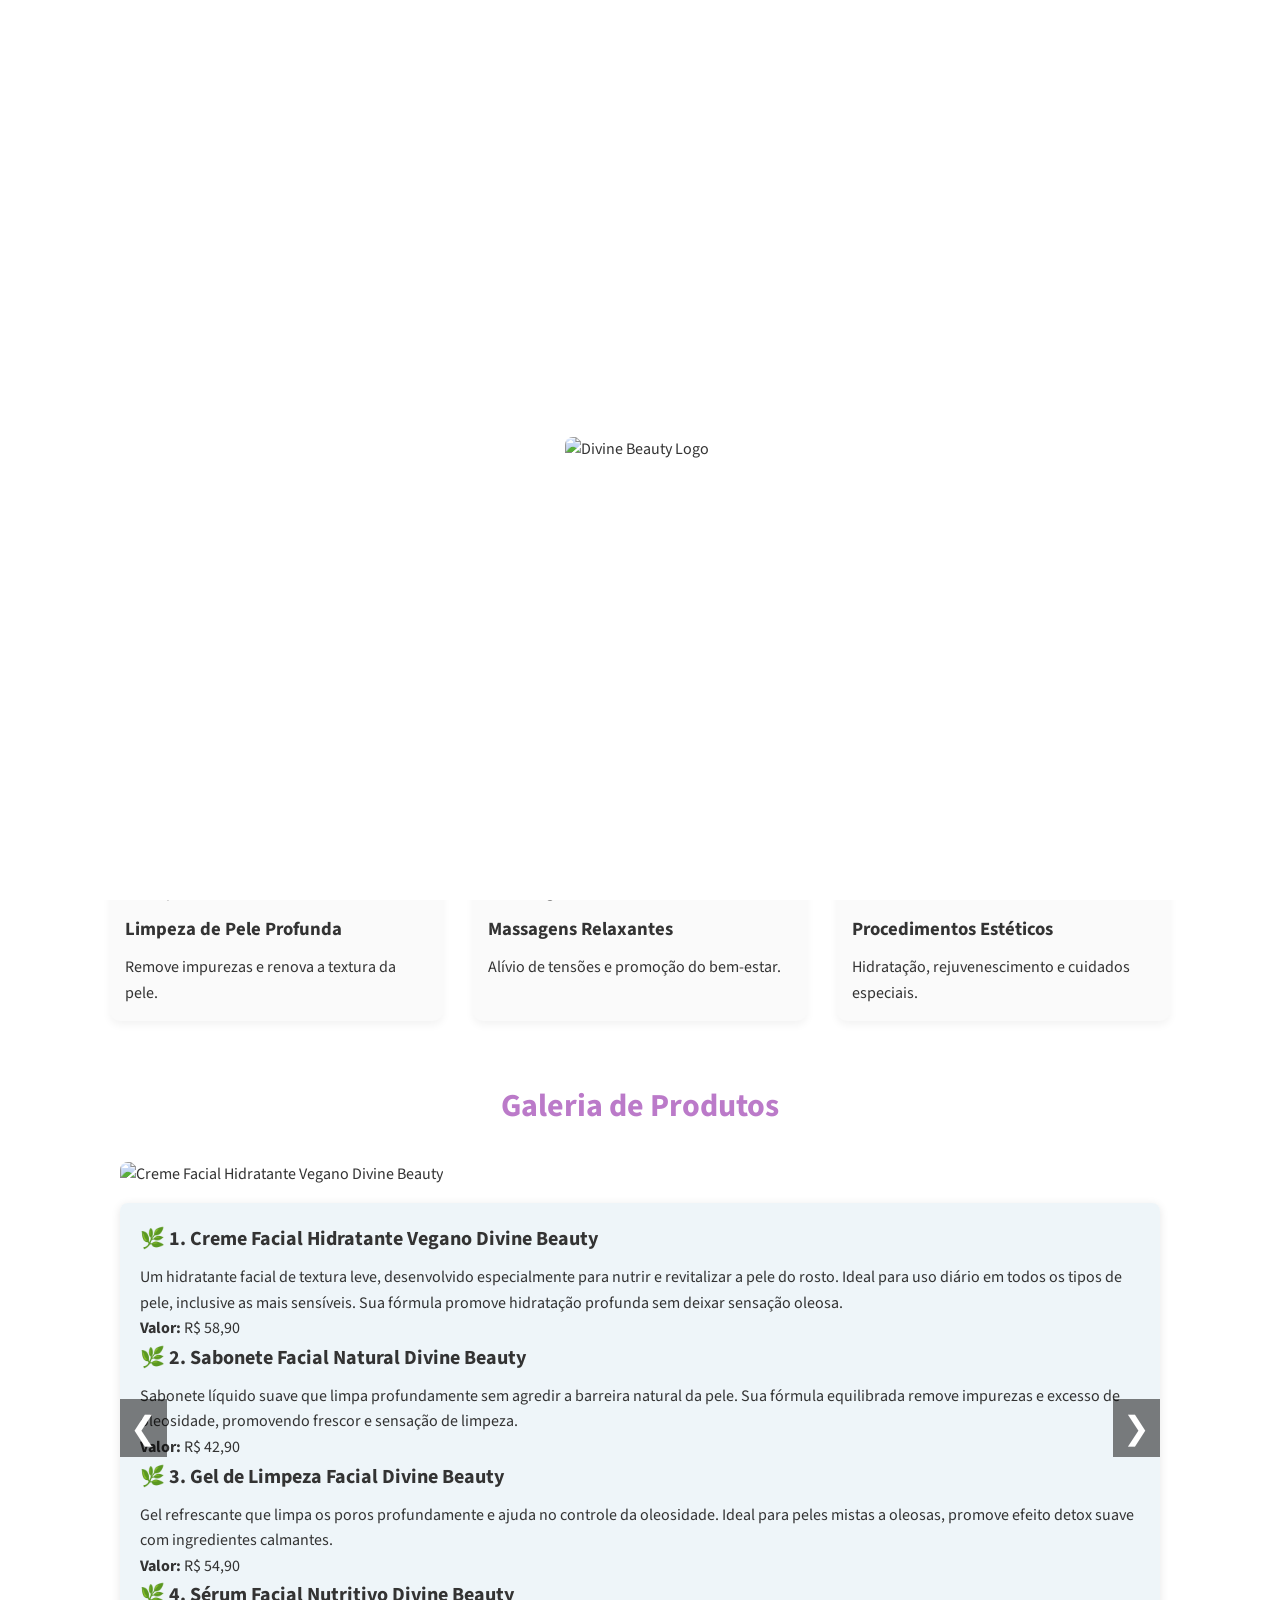
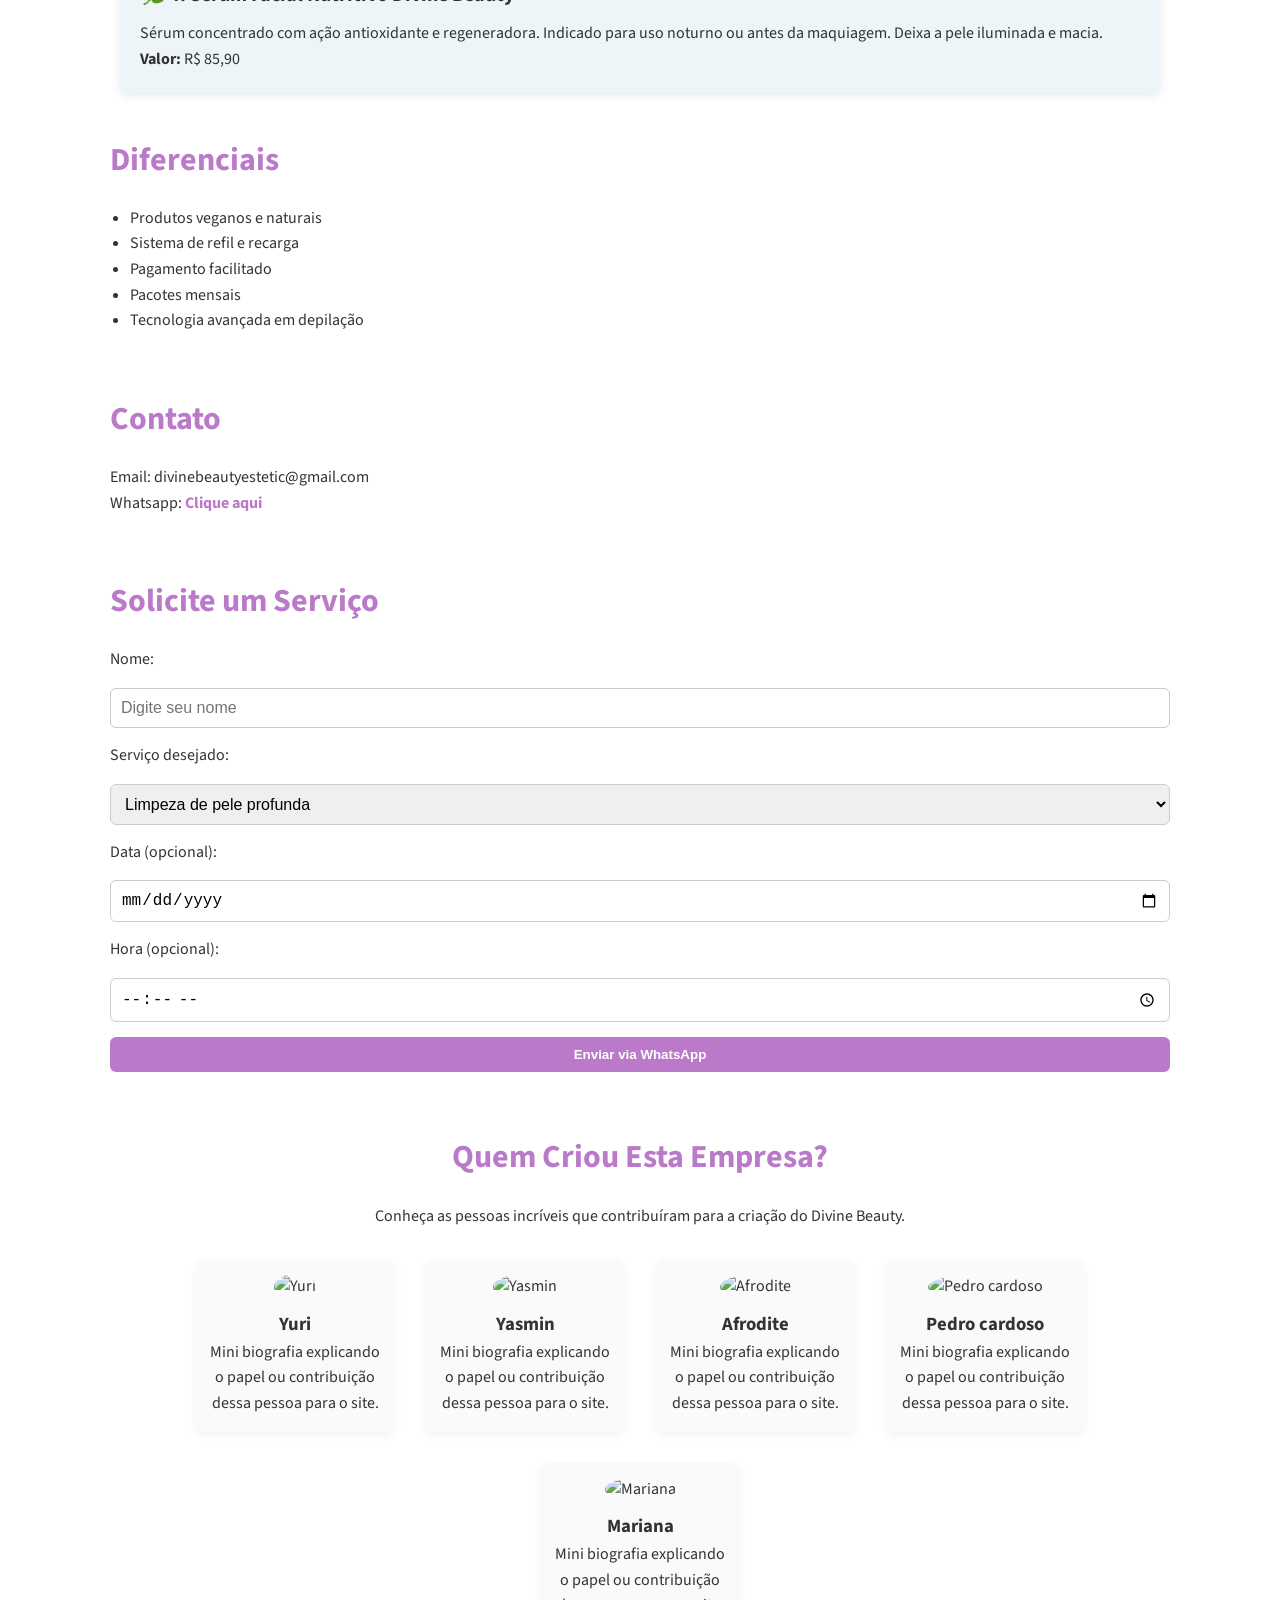
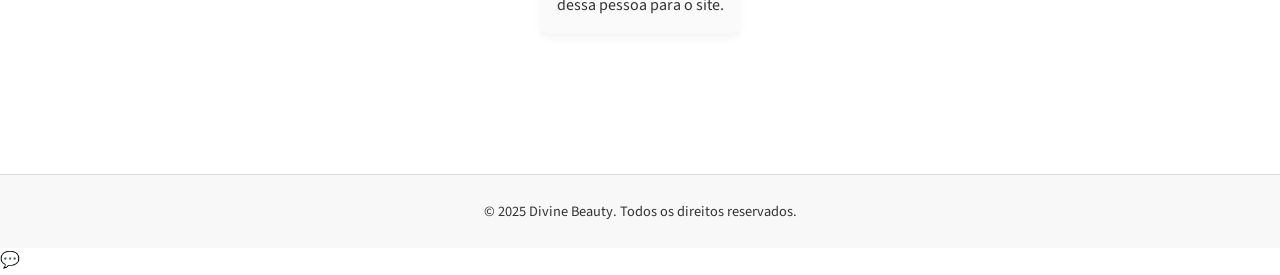
==== commit e10f097a: "messag" ====
--- a/index.html
+++ b/index.html
@@ -59,6 +59,58 @@
       </div>
     </section> 
 
+      <!-- Carrossel de Imagens -->
+<section id="carrossel">
+  <h2>Galeria de Produtos</h2>
+  <div class="carrossel-container">
+    <div class="carrossel-slide">
+      <!-- Primeiro Produto -->
+      <div class="carrossel-item">
+        <img src="https://cdn.discordapp.com/attachments/1152767851132878858/1359928529713758358/IMG-20250410-WA0076.jpg?ex=67f943a3&is=67f7f223&hm=c2cbcd7274eeef27b52157e65090996e1ba4690e0f57b5d4e277777be5f309ed&" alt="Creme Facial Hidratante Vegano Divine Beauty">
+        <div class="descricao">
+          <h3>🌿 1. Creme Facial Hidratante Vegano Divine Beauty</h3>
+          <p>Um hidratante facial de textura leve, desenvolvido especialmente para nutrir e revitalizar a pele do rosto. Ideal para uso diário em todos os tipos de pele, inclusive as mais sensíveis. Sua fórmula promove hidratação profunda sem deixar sensação oleosa.</p>
+          <p><strong>Valor:</strong> R$ 58,90</p>
+          <h3>🌿 2. Sabonete Facial Natural Divine Beauty</h3>
+          <p>Sabonete líquido suave que limpa profundamente sem agredir a barreira natural da pele. Sua fórmula equilibrada remove impurezas e excesso de oleosidade, promovendo frescor e sensação de limpeza.</p>
+          <p><strong>Valor:</strong> R$ 42,90</p>
+          <h3>🌿 3. Gel de Limpeza Facial Divine Beauty</h3>
+          <p>Gel refrescante que limpa os poros profundamente e ajuda no controle da oleosidade. Ideal para peles mistas a oleosas, promove efeito detox suave com ingredientes calmantes.</p>
+          <p><strong>Valor:</strong> R$ 54,90</p>
+          <h3>🌿 4. Sérum Facial Nutritivo Divine Beauty</h3>
+          <p>Sérum concentrado com ação antioxidante e regeneradora. Indicado para uso noturno ou antes da maquiagem. Deixa a pele iluminada e macia.</p>
+          <p><strong>Valor:</strong> R$ 85,90</p>
+        </div>
+      </div>
+      <!-- Segundo Produto -->
+      <div class="carrossel-item">
+        <img src="https://cdn.discordapp.com/attachments/1152767851132878858/1359928529424220231/IMG-20250408-WA0088.jpg?ex=67f943a3&is=67f7f223&hm=9c695640ca9b39315c5d0dc34646b22b74ab9008dbf668b0a9fff03fb25f325d&" alt="Sabonete Facial Natural Divine Beauty">
+        <div class="descricao">
+          <h3>🌿 Creme Calmante Noturno com Lavanda</h3>
+          <p><strong>Descrição:</strong>
+            Relaxe sua pele e seus sentidos com o toque suave do nosso Creme Calmante Noturno com Lavanda. Formulado especialmente para o uso noturno, este creme ajuda a acalmar irritações, hidratar profundamente e promover uma sensação de tranquilidade antes do sono. A lavanda, conhecida por suas propriedades calmantes e regeneradoras, proporciona um cuidado delicado para a pele enquanto você descansa.
+            Hidrolato de Lavanda: tonifica e acalma peles sensíveis.</p>
+          <p><strong>Valor:</strong> R$ 85,90</p>
+        </div>
+      </div>
+      <!-- Terceiro Produto -->
+      <div class="carrossel-item">
+        <img src="https://cdn.discordapp.com/attachments/1152767851132878858/1359928529038348459/IMG-20250408-WA00911.jpg?ex=67f943a3&is=67f7f223&hm=b2a7011a5fd235e6756658f932a601801e62293920c041e081cc56510bff4f40&" alt="Gel de Limpeza Facial Divine Beauty">
+        <div class="descricao">
+          <h3>🌿 LUMIÈRE BOTÂNIQUE – Tratamento Natural de Alta Performance para Clareamento e Equilíbrio da Pele</h3>
+          <p>
+            <strong>Descrição:</strong>
+            Inspirado na ciência da natureza e no poder dos ativos botânicos, LUMIÈRE BOTÂNIQUE é um creme de tratamento intensivo formulado com extratos e ácidos naturais que atuam no clareamento de manchas, uniformização do tom da pele e redução da vermelhidão causada por rosácea ou melasma. Uma fusão entre eficácia dermatológica e pureza vegetal — luxo consciente para peles delicadas..</p>
+          <p><strong>Valor:</strong> R$ 124,90</p>
+        </div>
+      </div>
+    <button class="prev" onclick="moveSlide(-1)">&#10094;</button>
+    <button class="next" onclick="moveSlide(1)">&#10095;</button>
+  </div>
+</section>
+
+
+
     <!-- DIFERENCIAIS -->
     <section id="diferenciais">
       <h2>Diferenciais</h2>
--- a/style.css
+++ b/style.css
@@ -187,6 +187,82 @@
   margin: 10px 0;
 }
 
+/* Estilos gerais para o carrossel */
+#carrossel {
+  max-width: 100%;
+  margin: 2rem 0;
+  text-align: center;
+}
+
+.carrossel-container {
+  display: flex;
+  overflow: hidden;
+  position: relative;
+}
+
+.carrossel-slide {
+  display: flex;
+  transition: transform 0.5s ease;
+}
+
+.carrossel-item {
+  min-width: 100%;
+  box-sizing: border-box;
+  padding: 10px;
+  text-align: left;
+}
+
+.carrossel-item img {
+  width: 100%;
+  height: auto;
+  border-radius: 8px;
+}
+
+.descricao {
+  background-color: #8dbfd627;
+  padding: 20px;
+  border-radius: 8px;
+  box-shadow: 0 2px 10px rgba(0, 0, 0, 0.1);
+  margin-top: 15px;
+  text-align: left;
+}
+
+.descricao h3 {
+  font-size: 1.25rem;
+  margin-bottom: 10px;
+}
+
+.descricao p {
+  font-size: 1rem;
+  line-height: 1.6;
+}
+
+button.prev, button.next {
+  background-color: rgba(0, 0, 0, 0.5);
+  color: #fff;
+  border: none;
+  font-size: 2rem;
+  padding: 10px;
+  position: absolute;
+  top: 50%;
+  transform: translateY(-50%);
+  z-index: 1;
+  cursor: pointer;
+}
+
+button.prev {
+  left: 10px;
+}
+
+button.next {
+  right: 10px;
+}
+
+button.prev:hover, button.next:hover {
+  background-color: rgba(0, 0, 0, 0.8);
+}
+
+
 /* === DIFERENCIAIS === */
 #diferenciais ul {
   list-style-type: disc;
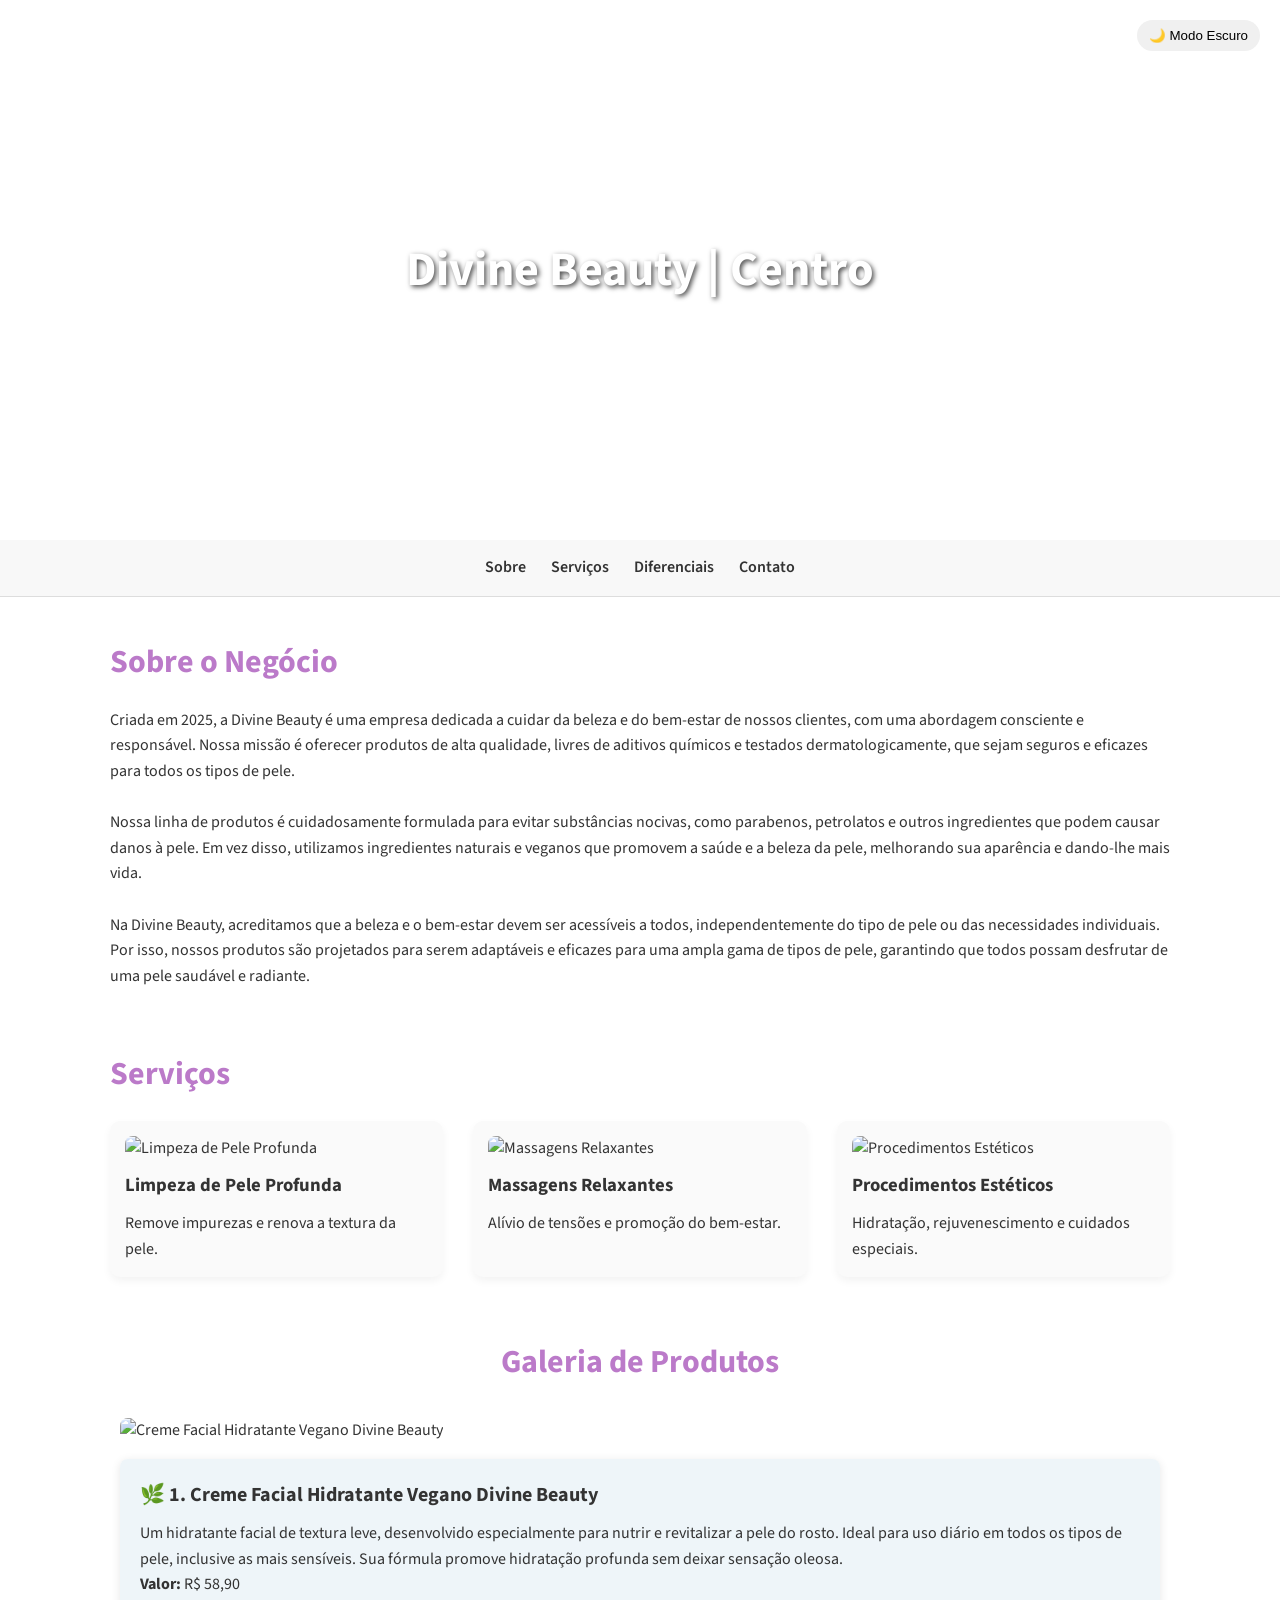
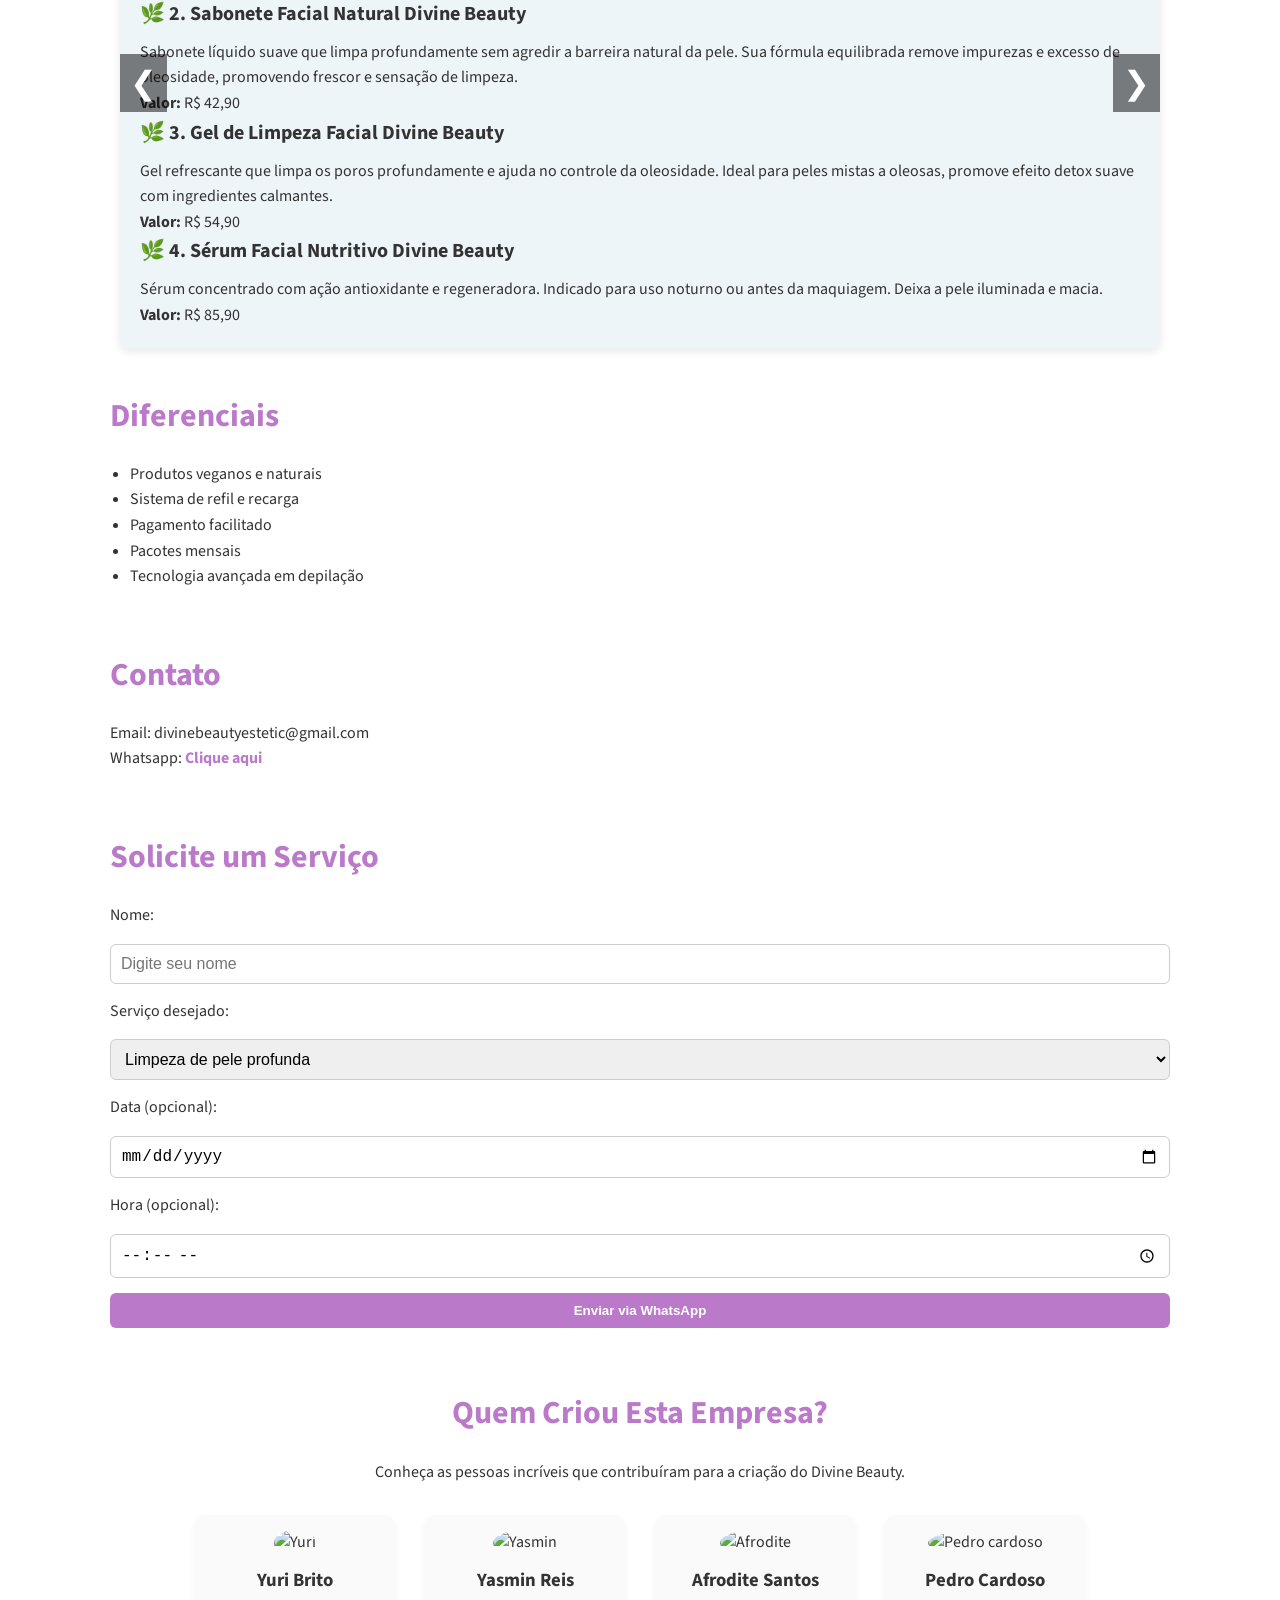
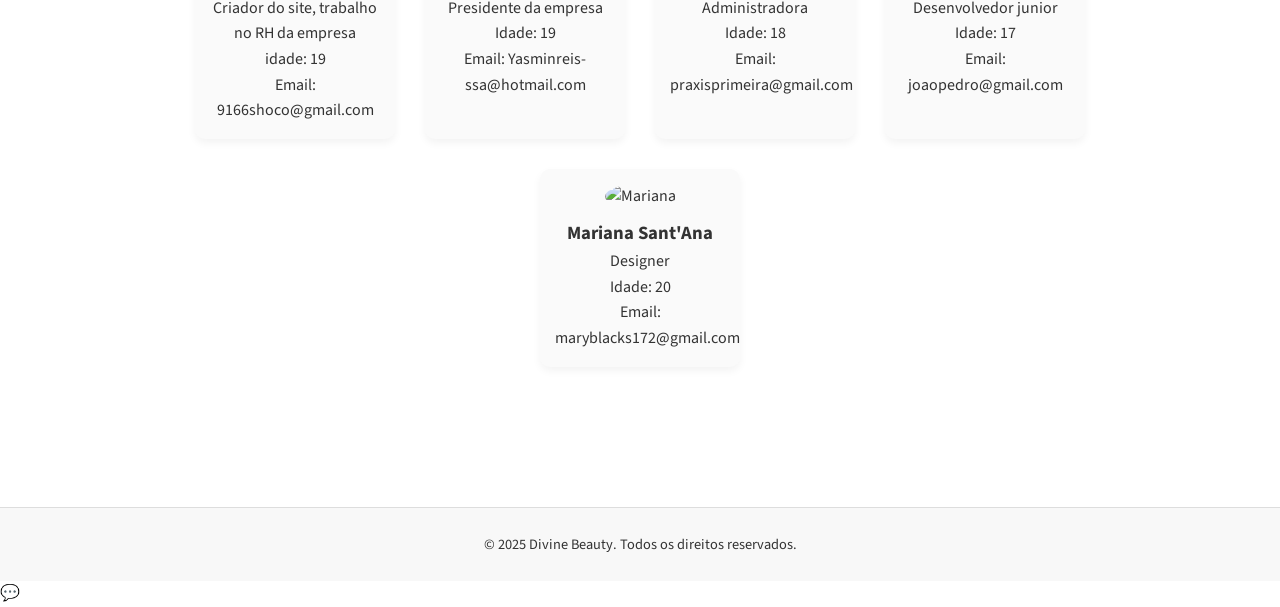
==== commit 075c9a01: "message" ====
--- a/index.html
+++ b/index.html
@@ -34,7 +34,7 @@
     <!-- SOBRE -->
     <section id="sobre">
       <h2>Sobre o Negócio</h2>
-      <p>A Divine Beauty é dedicada ao bem-estar e beleza, com produtos e serviços de alta qualidade, naturais e veganos.</p>
+      <p>Criada em 2025, a Divine Beauty é uma empresa dedicada a cuidar da beleza e do bem-estar de nossos clientes, com uma abordagem consciente e responsável. Nossa missão é oferecer produtos de alta qualidade, livres de aditivos químicos e testados dermatologicamente, que sejam seguros e eficazes para todos os tipos de pele.<br><br>Nossa linha de produtos é cuidadosamente formulada para evitar substâncias nocivas, como parabenos, petrolatos e outros ingredientes que podem causar danos à pele. Em vez disso, utilizamos ingredientes naturais e veganos que promovem a saúde e a beleza da pele, melhorando sua aparência e dando-lhe mais vida.<br><br>Na Divine Beauty, acreditamos que a beleza e o bem-estar devem ser acessíveis a todos, independentemente do tipo de pele ou das necessidades individuais. Por isso, nossos produtos são projetados para serem adaptáveis e eficazes para uma ampla gama de tipos de pele, garantindo que todos possam desfrutar de uma pele saudável e radiante.</p>
     </section>
 
     <!-- SERVIÇOS -->
@@ -161,29 +161,29 @@
       <p class="descricao-time">Conheça as pessoas incríveis que contribuíram para a criação do Divine Beauty.</p>
       <div class="time-criadores">
         <div class="criador">
-          <img src="imagens/pessoa1.jpg" alt="Yuri">
-          <h3>Yuri</h3>
-          <p>Mini biografia explicando o papel ou contribuição dessa pessoa para o site.</p>
-        </div>
-        <div class="criador">
-          <img src="imagens/pessoa2.jpg" alt="Yasmin">
-          <h3>Yasmin</h3>
-          <p>Mini biografia explicando o papel ou contribuição dessa pessoa para o site.</p>
-        </div>
-        <div class="criador">
-          <img src="imagens/pessoa3.jpg" alt="Afrodite">
-          <h3>Afrodite</h3>
-          <p>Mini biografia explicando o papel ou contribuição dessa pessoa para o site.</p>
-        </div>
-        <div class="criador">
-          <img src="imagens/pessoa4.jpg" alt="Pedro cardoso">
-          <h3>Pedro cardoso</h3>
-          <p>Mini biografia explicando o papel ou contribuição dessa pessoa para o site.</p>
-        </div>
-        <div class="criador">
-          <img src="imagens/pessoa5.jpg" alt="Mariana">
-          <h3>Mariana</h3>
-          <p>Mini biografia explicando o papel ou contribuição dessa pessoa para o site.</p>
+          <img src="https://cdn.discordapp.com/attachments/1152767851132878858/1359936922780307750/Screenshot_20250410-131514.png?ex=67f94b74&is=67f7f9f4&hm=025982f90f28c95f9e355d7e162e5dd3360ac67a4ca934912ac84fb5a0bf436e&" alt="Yuri">
+          <h3>Yuri Brito</h3>
+          <p>Criador do site, trabalho no RH da empresa<br>idade: 19<br>Email: 9166shoco@gmail.com</p>
+        </div>
+        <div class="criador">
+          <img src="https://cdn.discordapp.com/attachments/1152767851132878858/1359941131902914653/IMG-20250410-WA0110.jpg?ex=67f94f60&is=67f7fde0&hm=7c668d89f917cfc41a37b781608e49a0248f6004b686409cd85c204aaeaf24c2&" alt="Yasmin">
+          <h3>Yasmin Reis</h3>
+          <p>Presidente da empresa<br>Idade: 19<br>Email: Yasminreis-ssa@hotmail.com</p>
+        </div>
+        <div class="criador">
+          <img src="https://cdn.discordapp.com/attachments/1152767851132878858/1359941132276076754/IMG-20250410-WA0113.jpg?ex=67f94f60&is=67f7fde0&hm=c3483695838affd3825e52c9258195e85ee1e0afd3673a0c240f478bc029d136&" alt="Afrodite">
+          <h3>Afrodite Santos</h3>
+          <p>Administradora<br>Idade: 18<br>Email: praxisprimeira@gmail.com</p>
+        </div>
+        <div class="criador">
+          <img src="https://cdn.discordapp.com/attachments/1152767851132878858/1359942416924410007/IMG-20250410-WA0115.jpg?ex=67f95092&is=67f7ff12&hm=a3918d9f4fcaba95971bac4fd6256dd83a6fbfb739ef1442ecce0a715bfc4770&" alt="Pedro cardoso">
+          <h3>Pedro Cardoso</h3>
+          <p>Desenvolvedor junior<br>Idade: 17<br>Email: joaopedro@gmail.com</p>
+        </div>
+        <div class="criador">
+          <img src="https://cdn.discordapp.com/attachments/1152767851132878858/1359941131453989014/IMG-20250410-WA0111.jpg?ex=67f94f60&is=67f7fde0&hm=ee7427f22f2cc6430eadea0792738a71afe0a96ea5f6f382a3b5918e3185bac6&" alt="Mariana">
+          <h3>Mariana Sant'Ana</h3>
+          <p>Designer<br>Idade: 20<br>Email: maryblacks172@gmail.com</p>
         </div>
       </div>
     </section>
